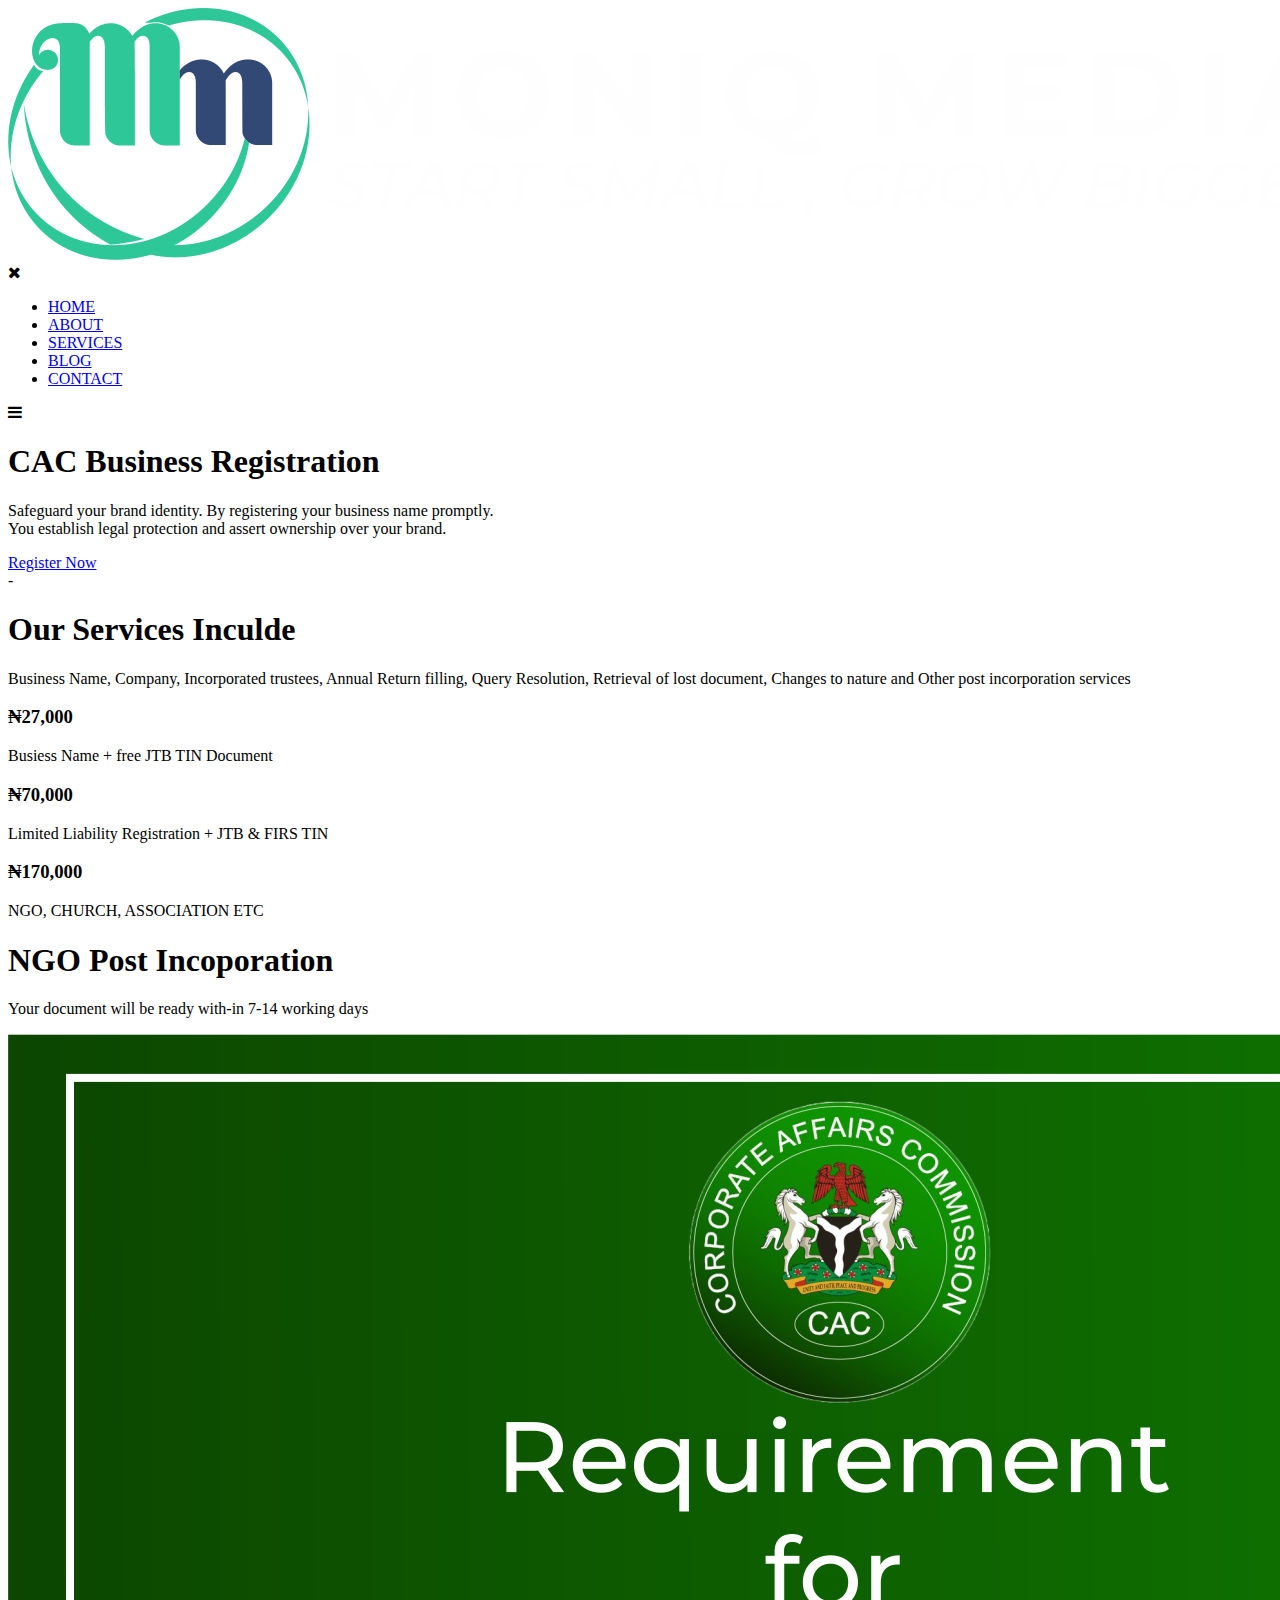
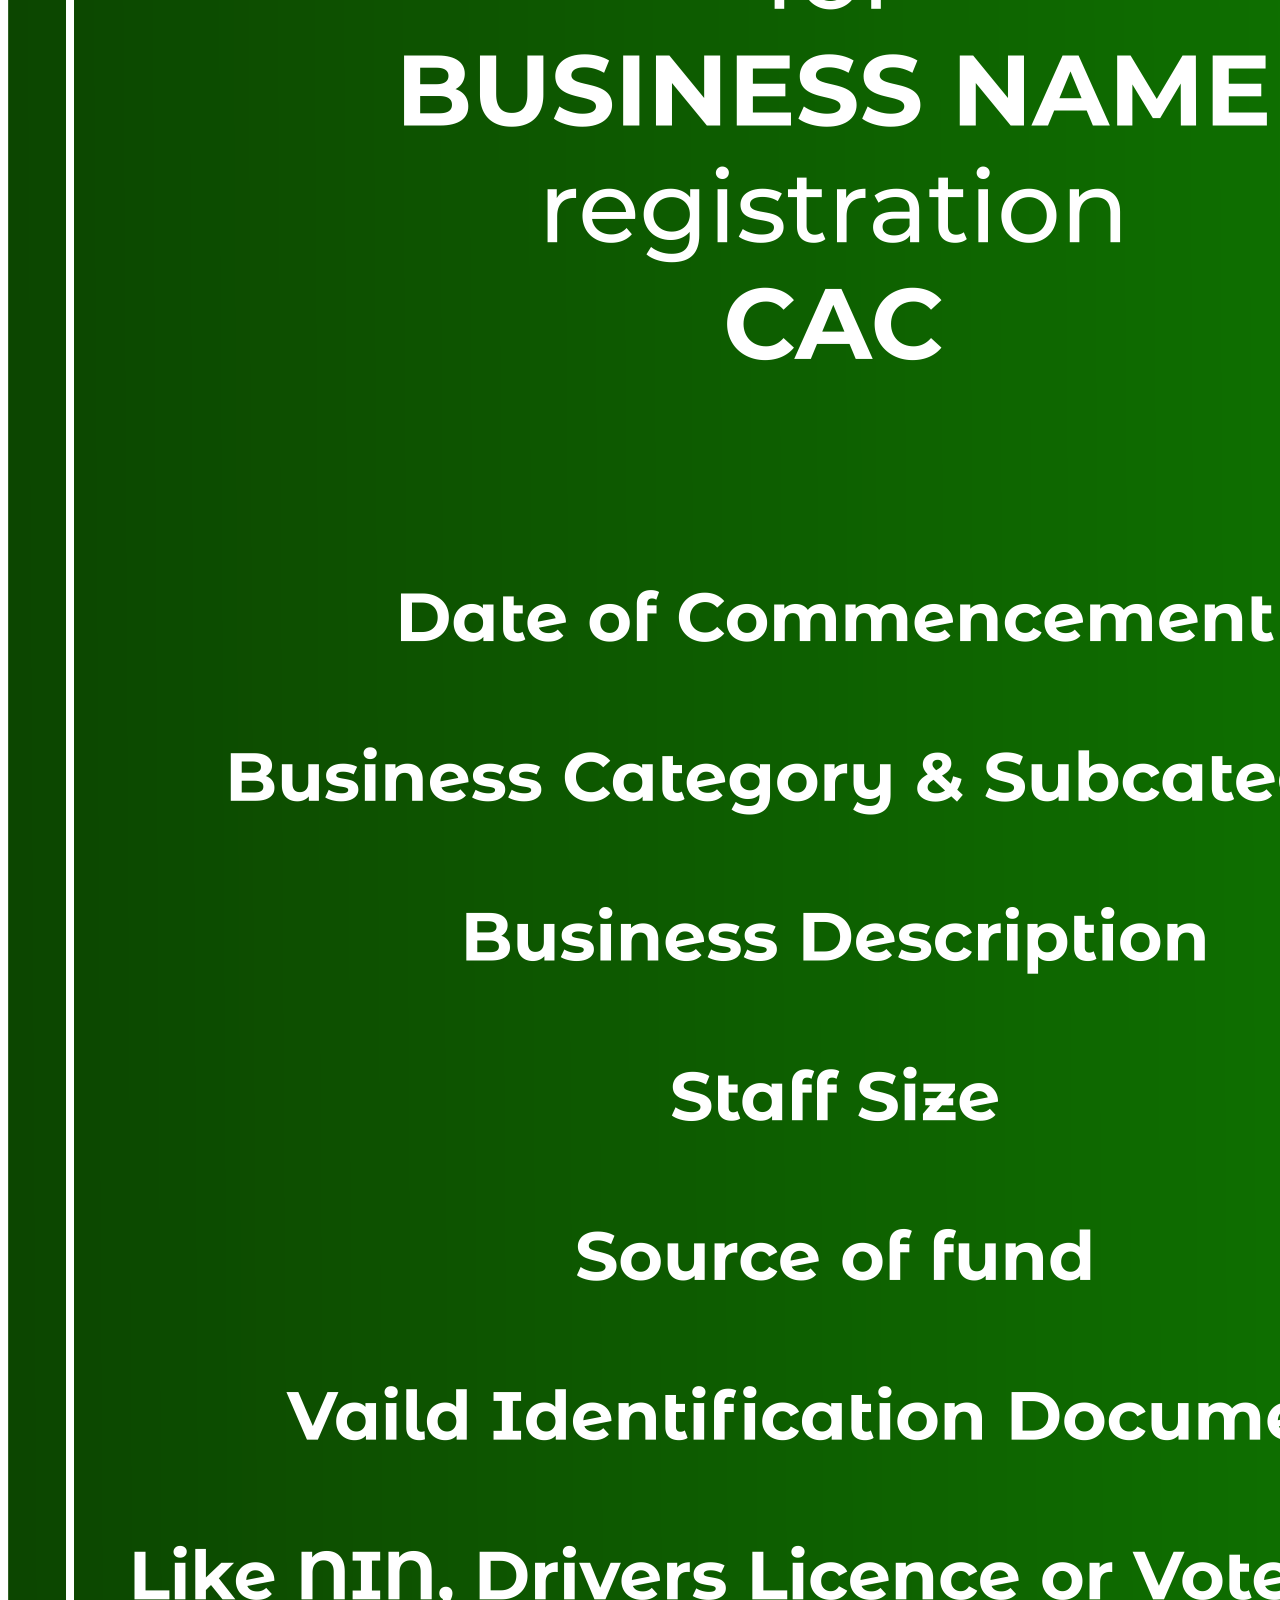
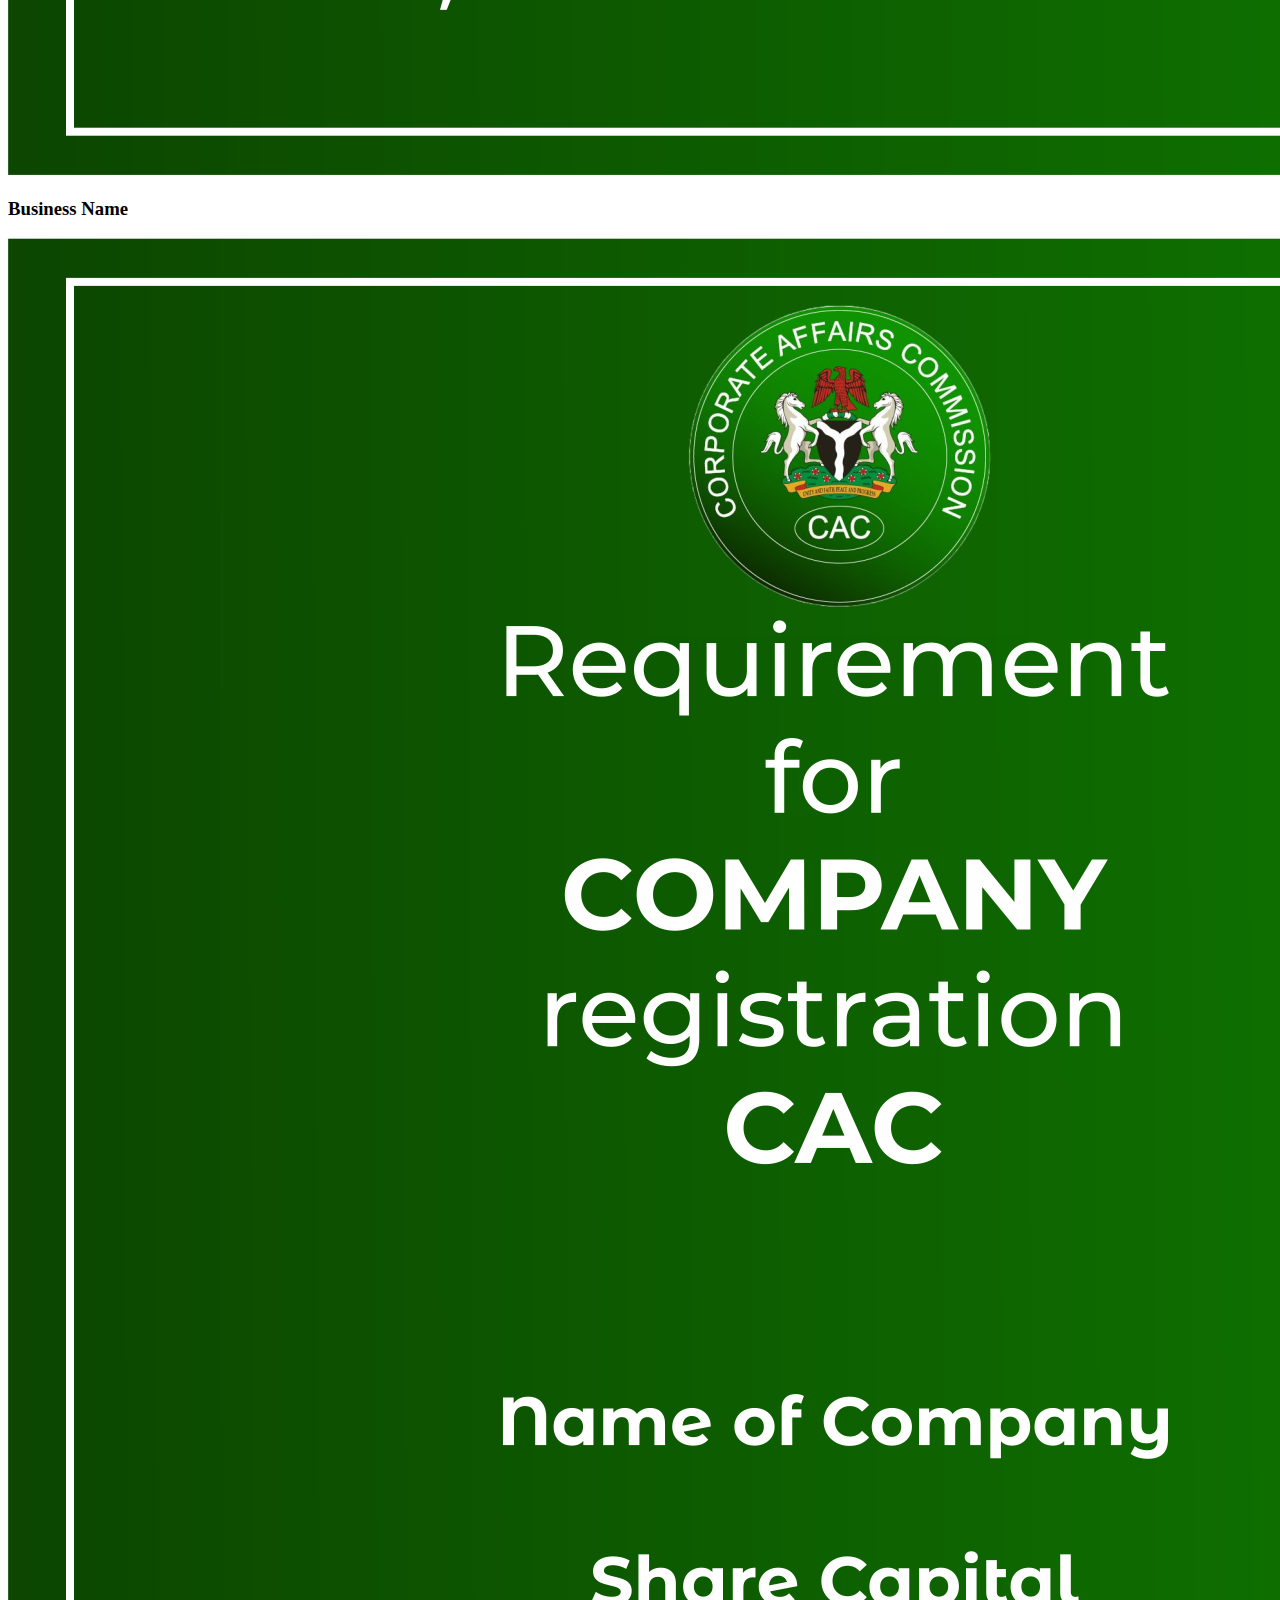
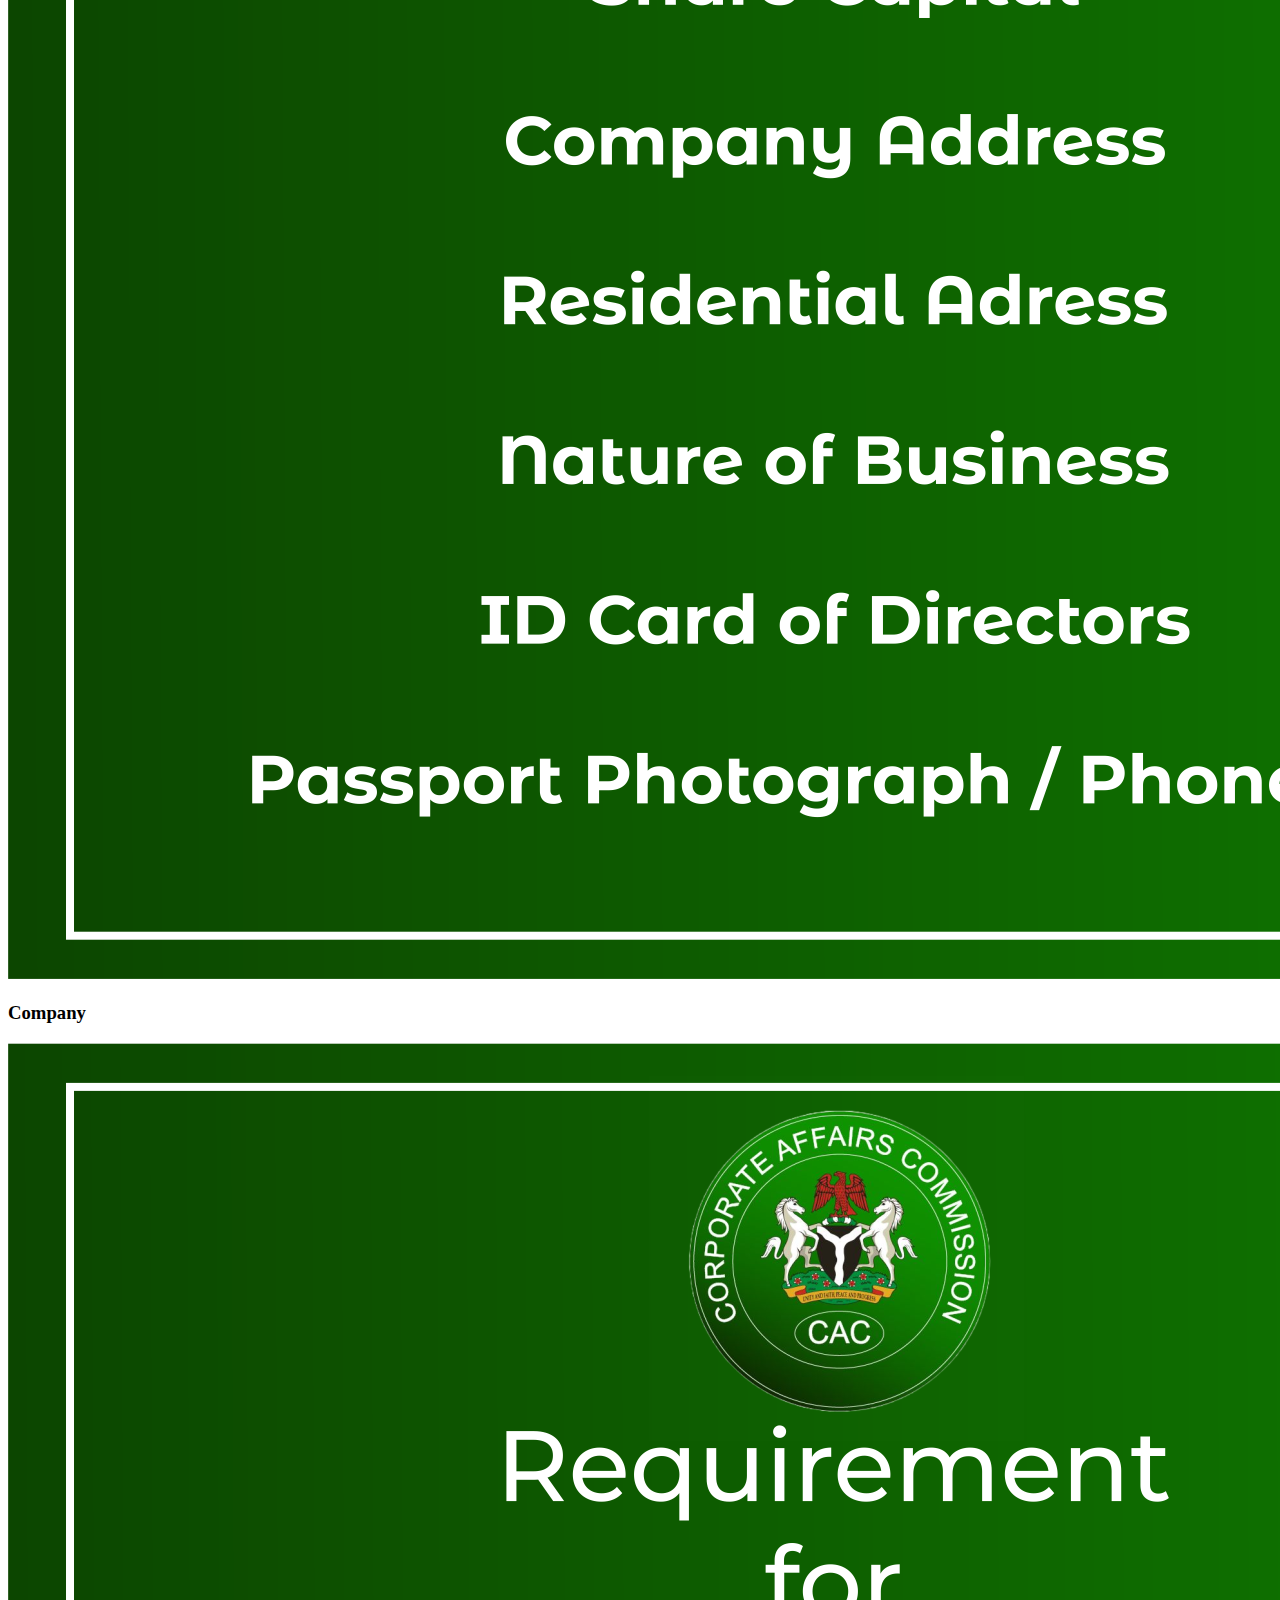
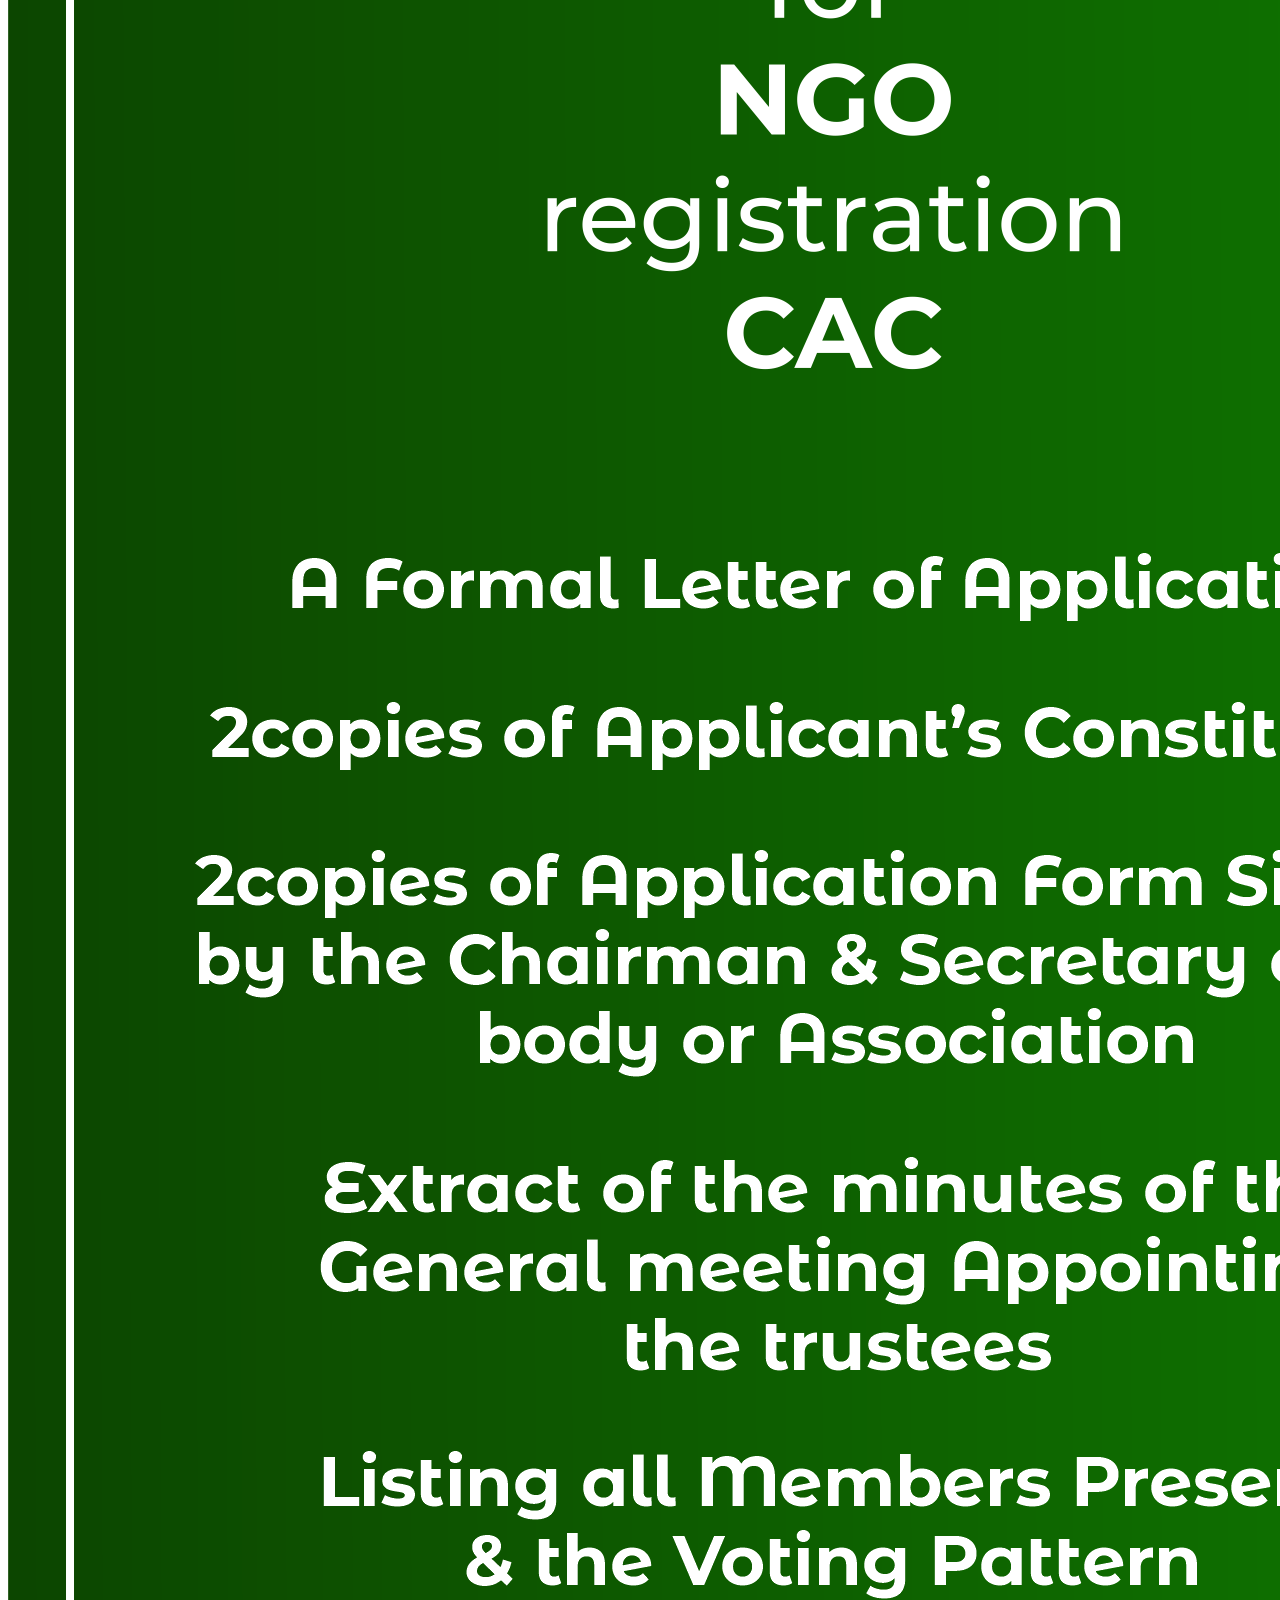
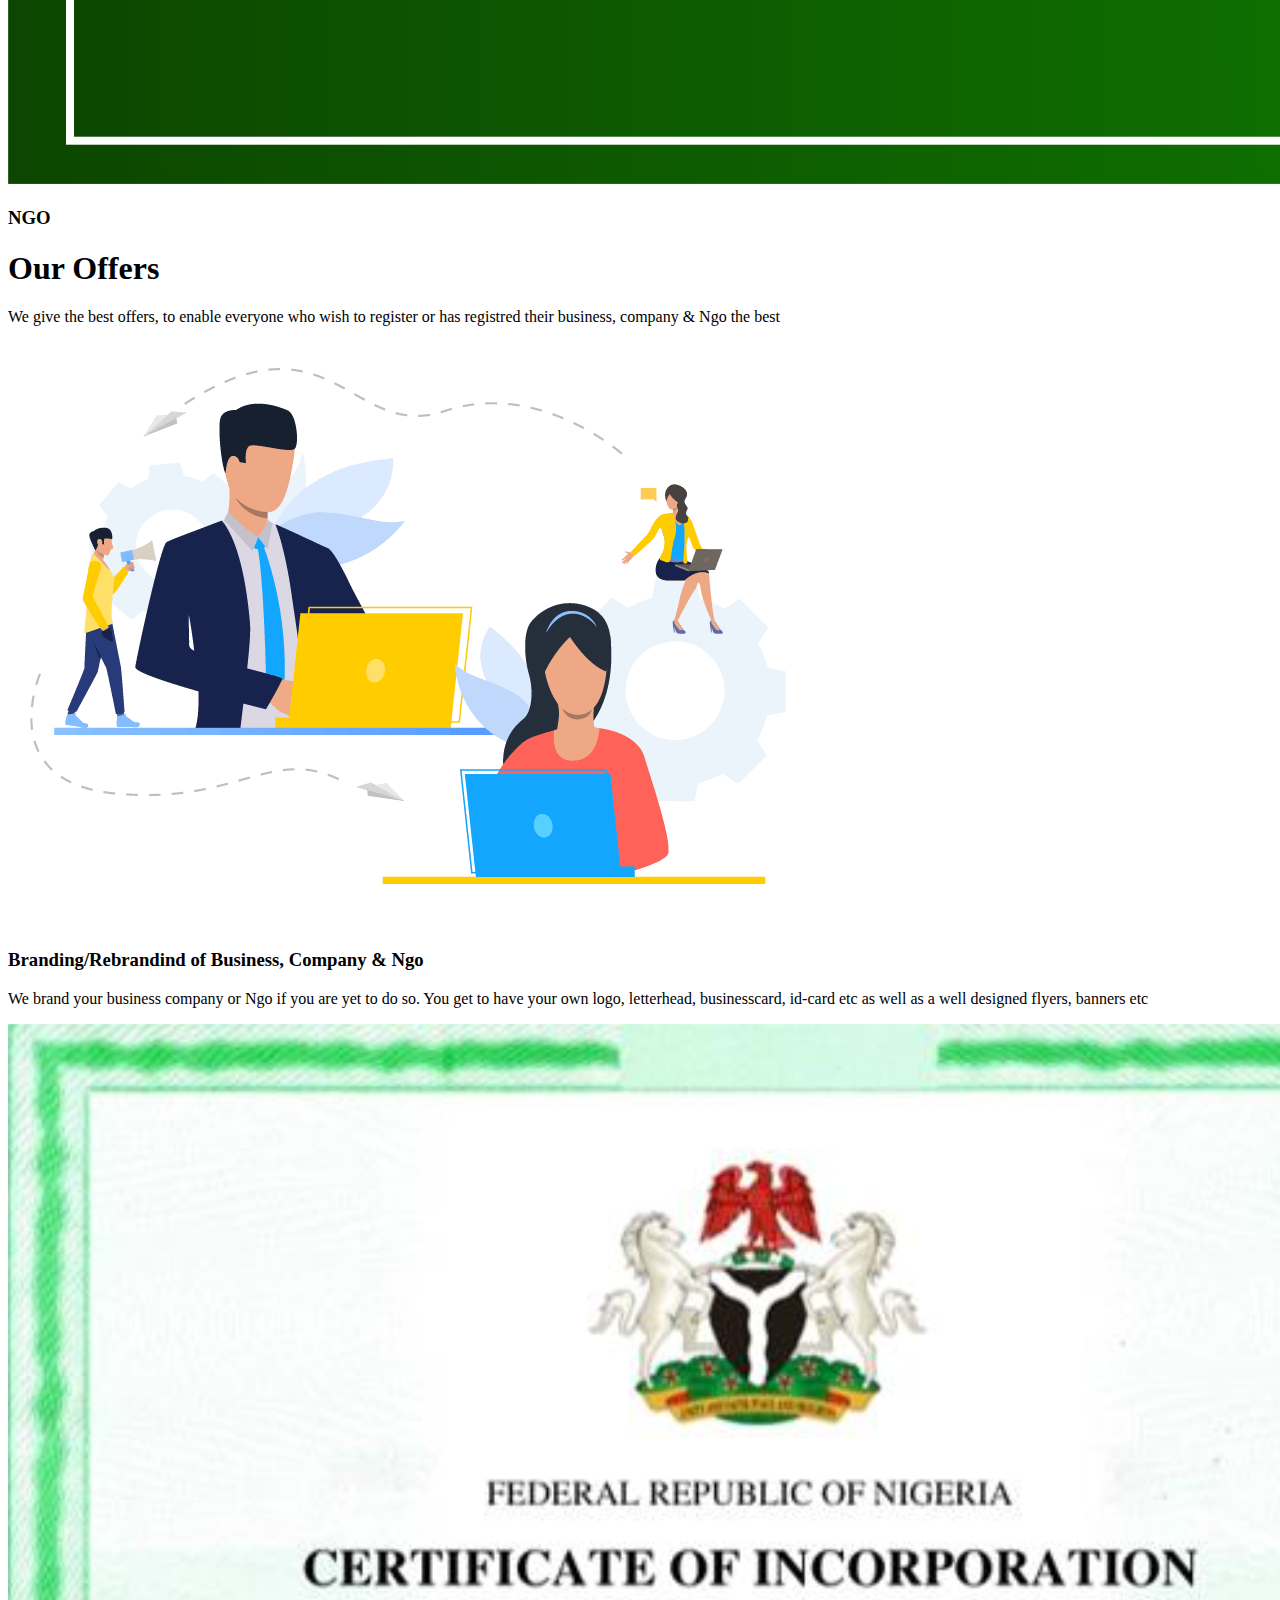
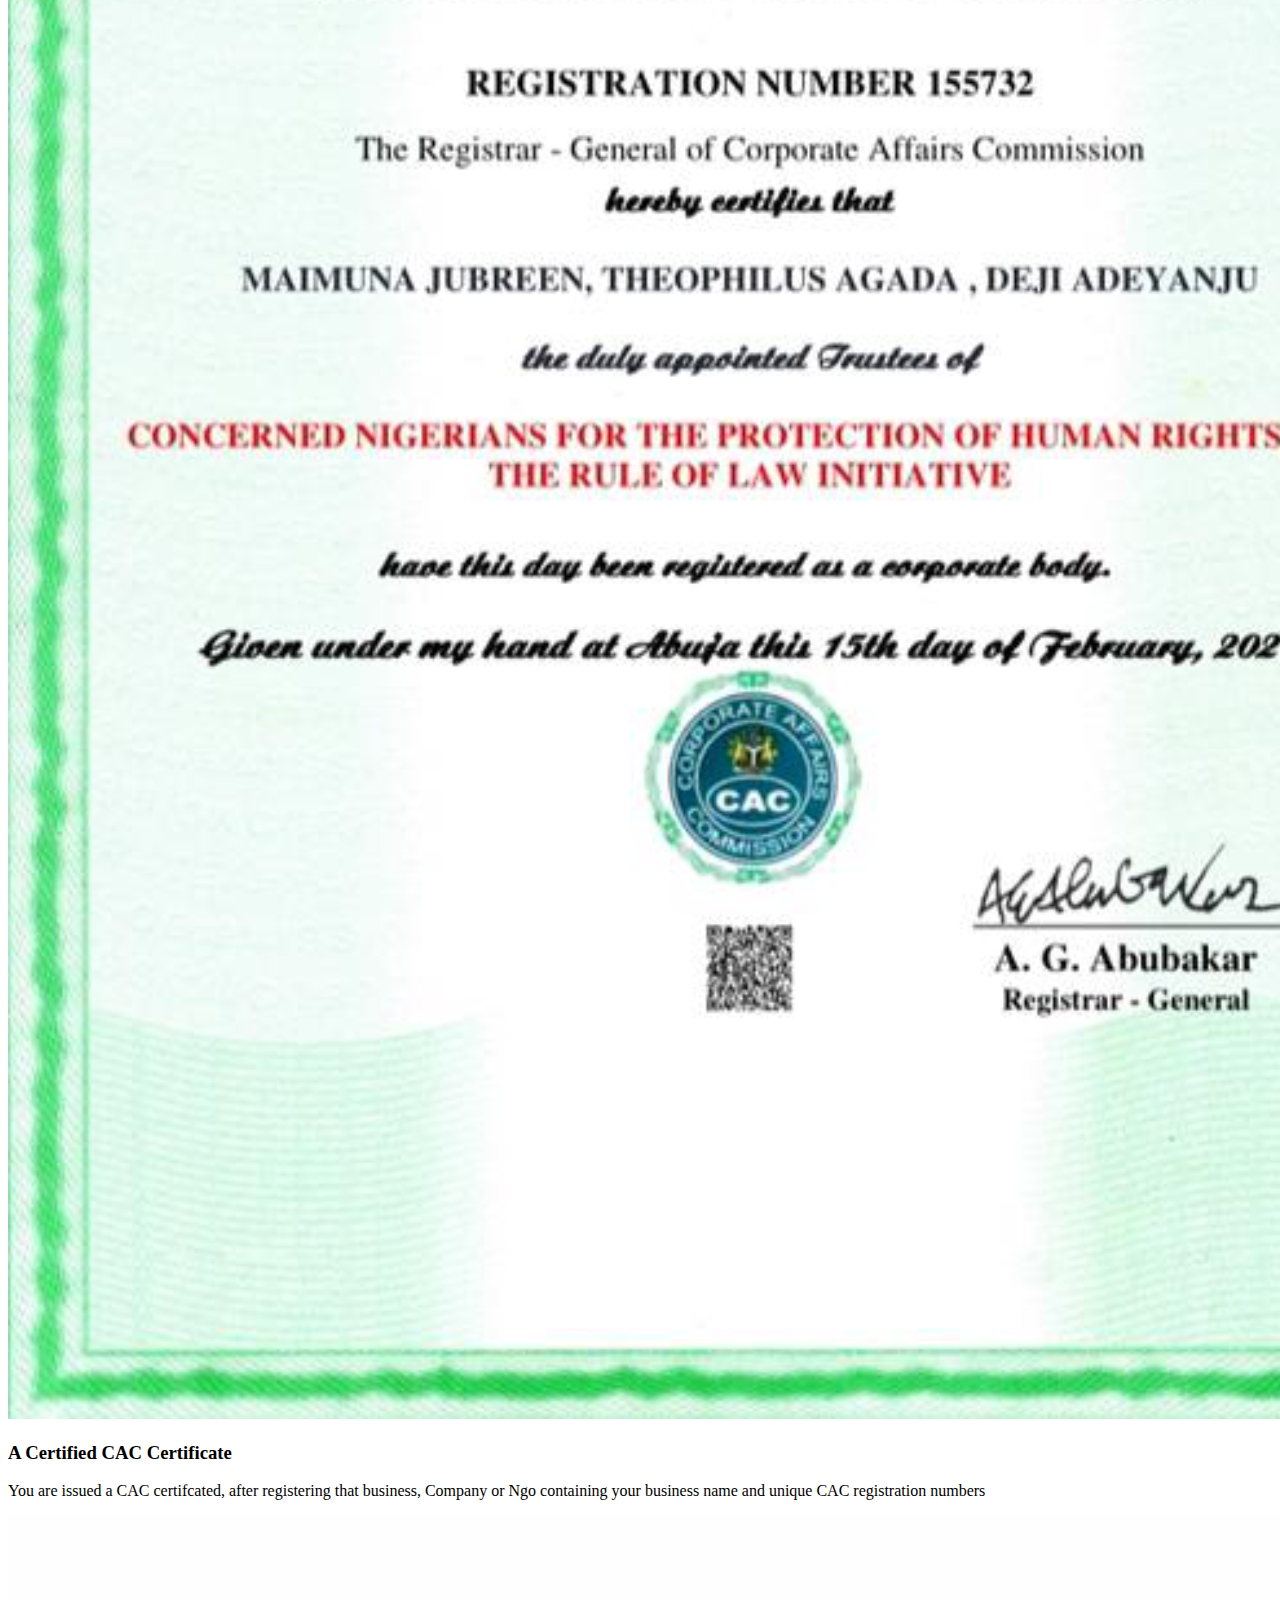
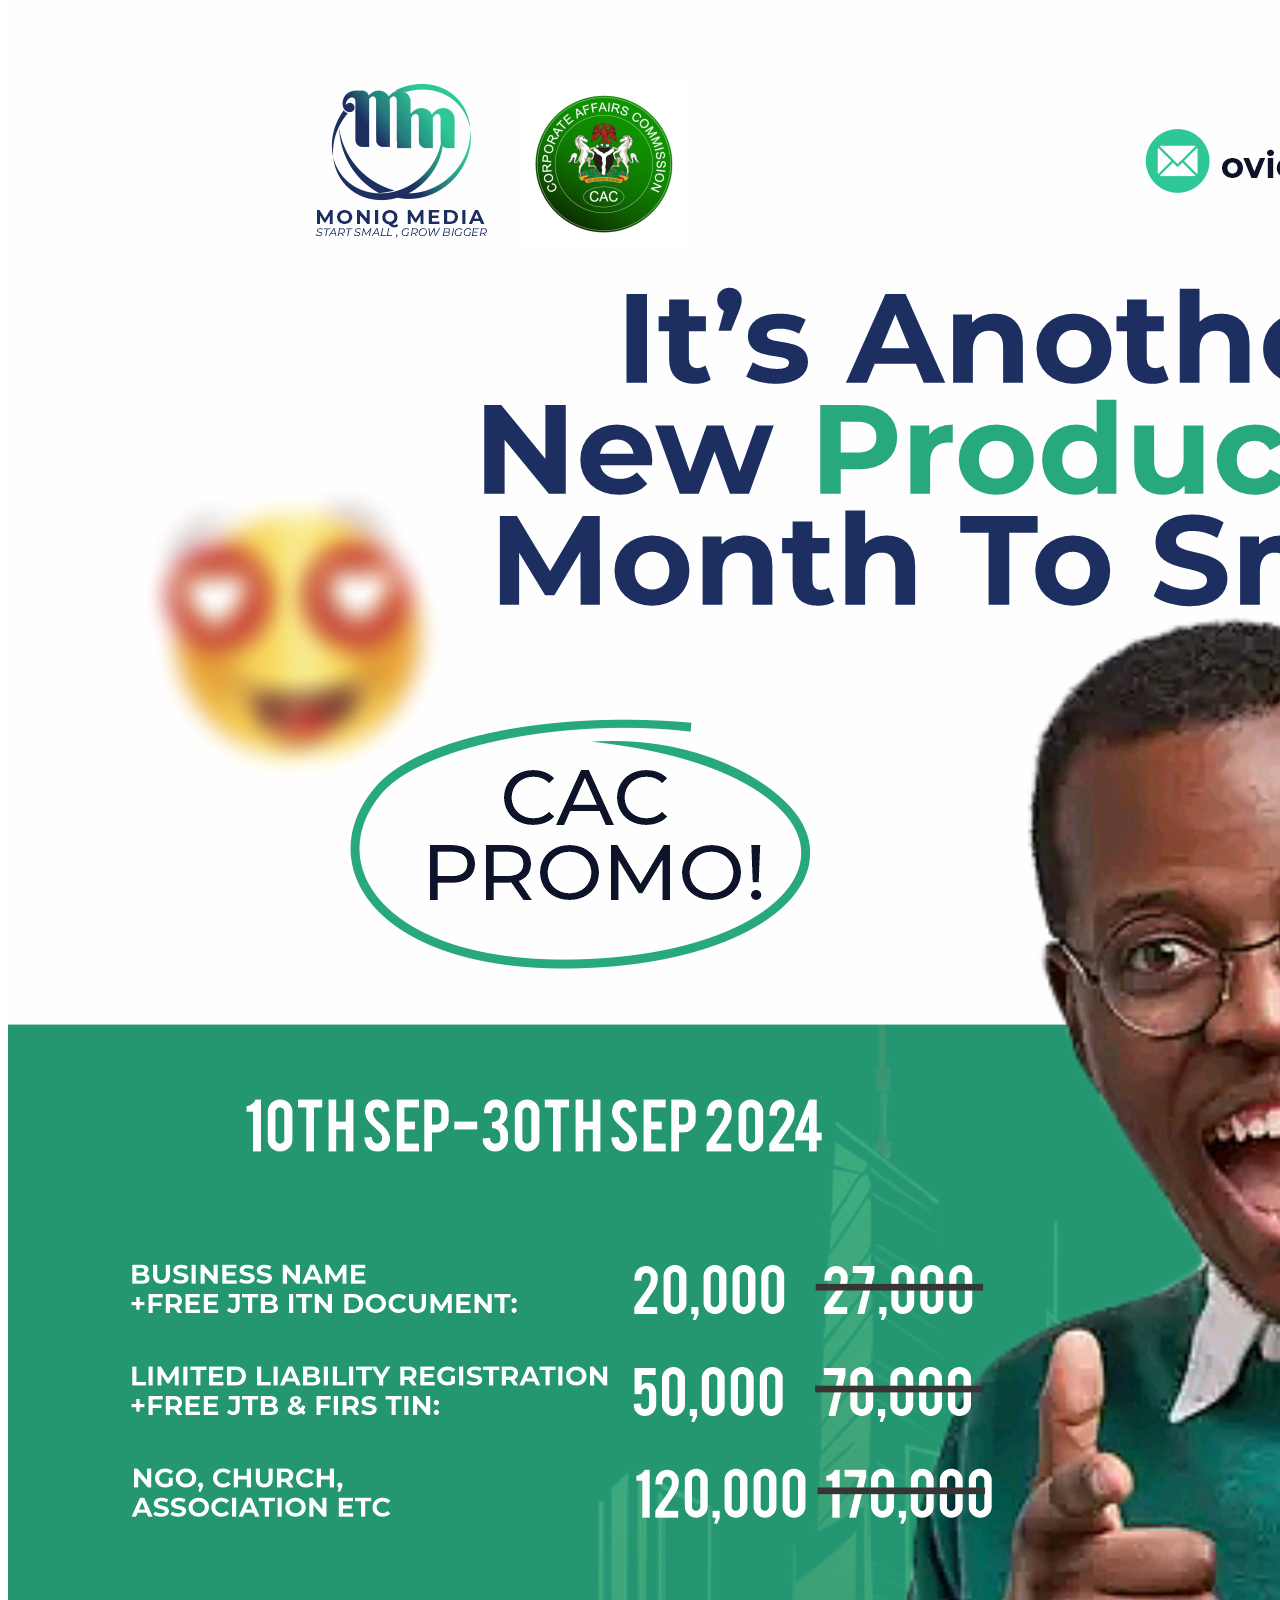
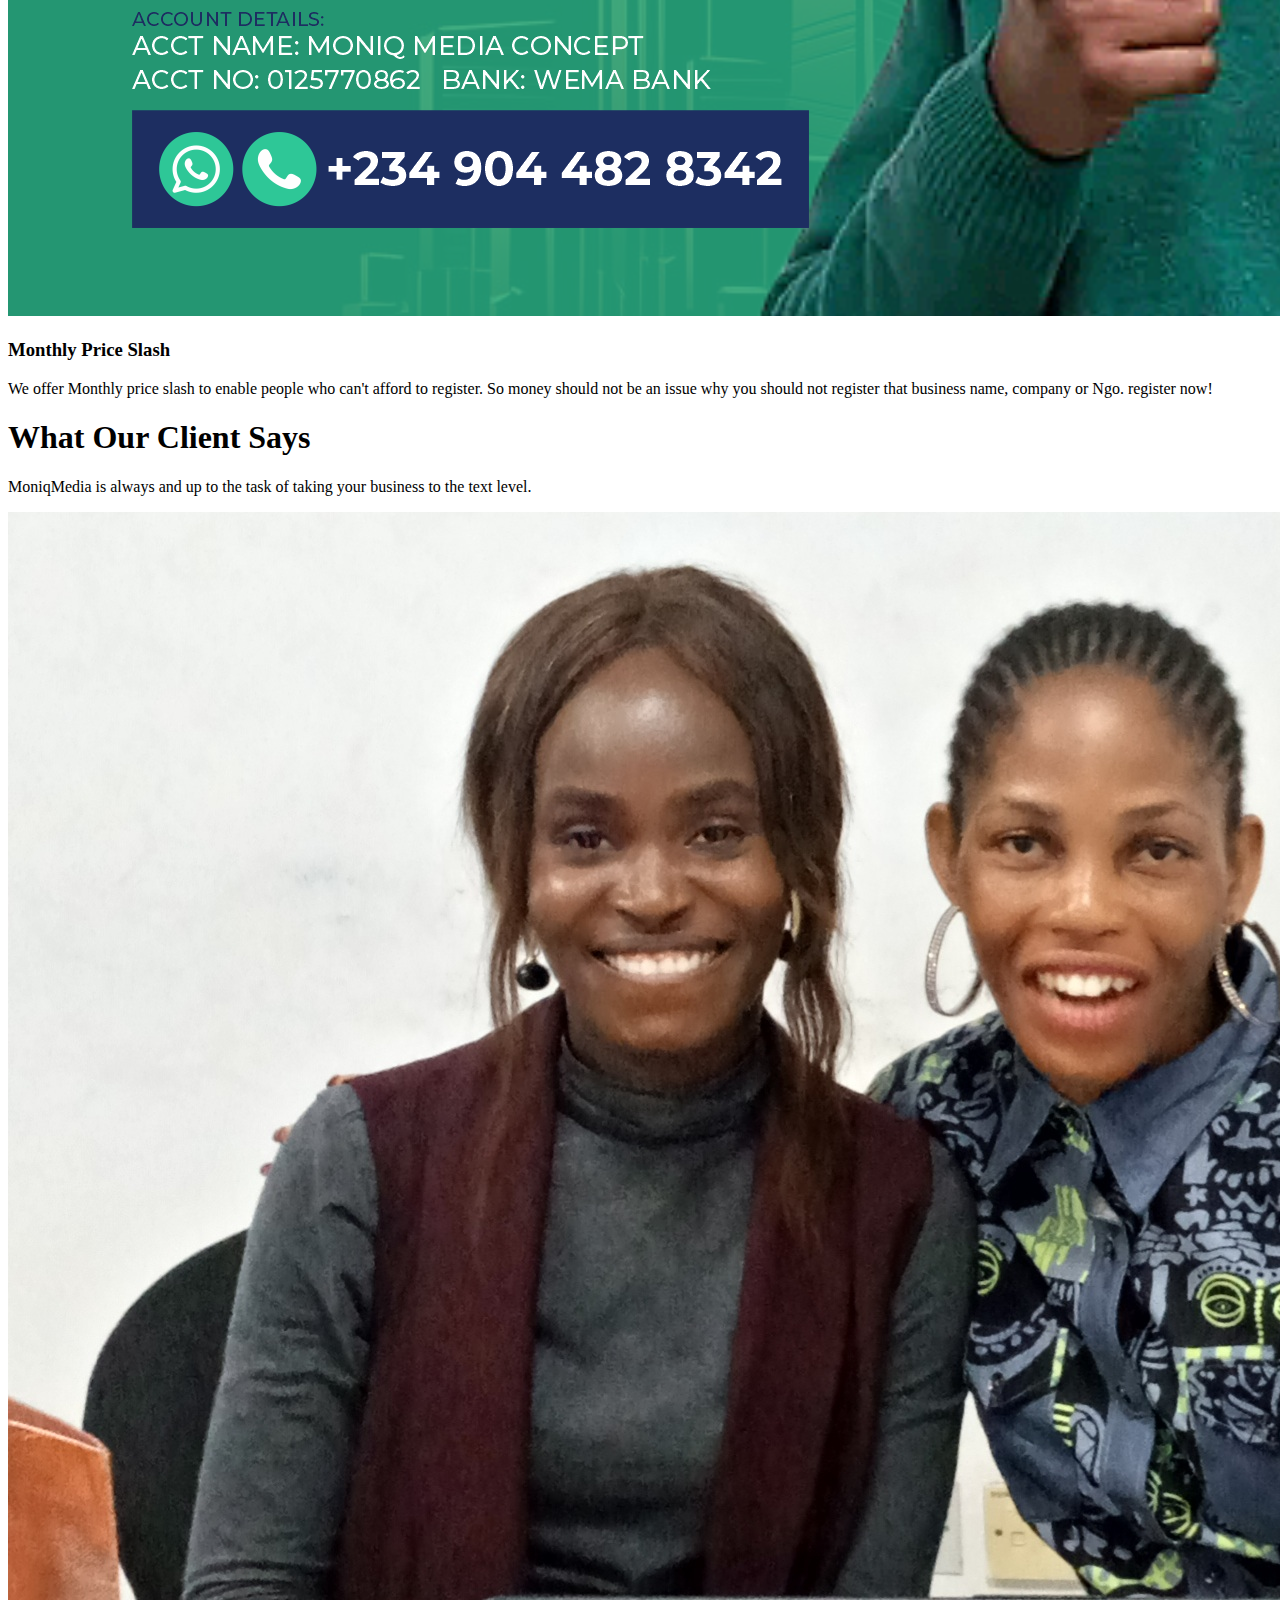
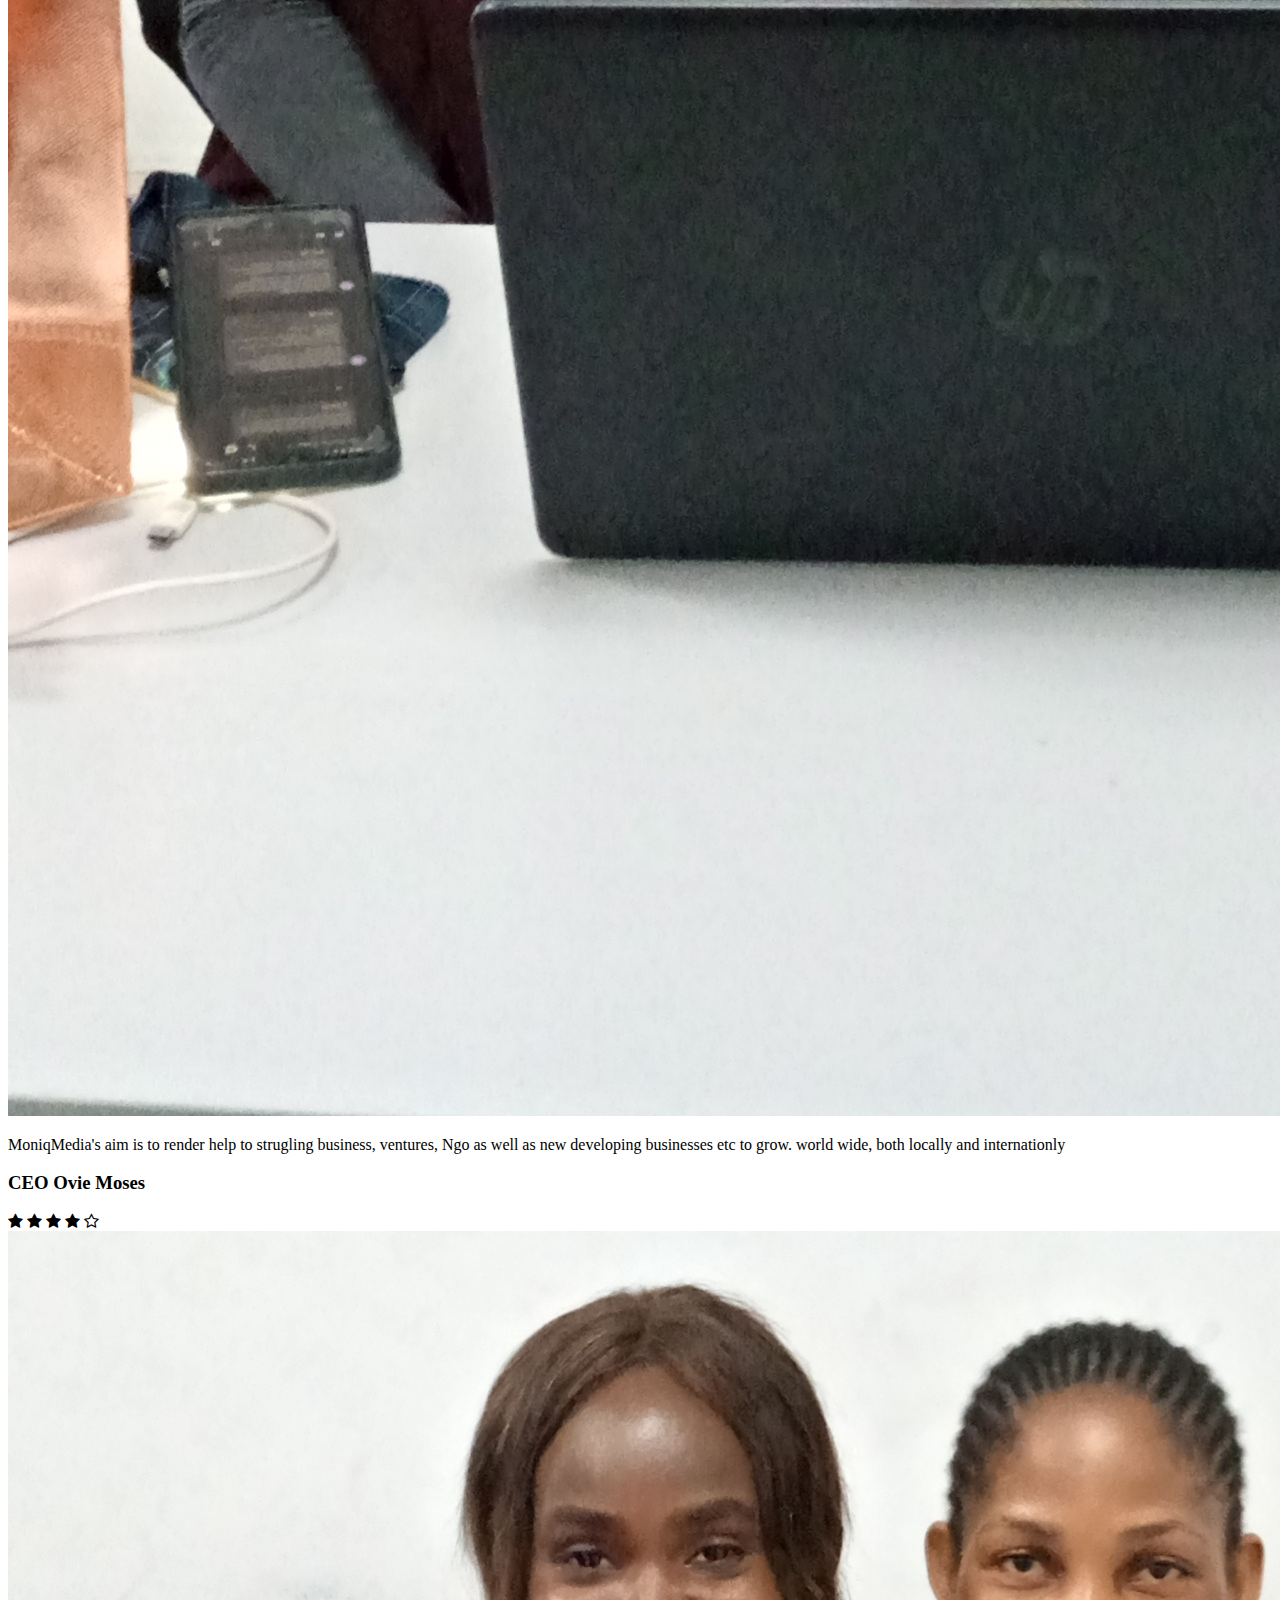
==== index.html @ f2b67ff7 "Add files via upload" ====
<!DOCTYPE html>
<html>
    <head>
        <mata name="viewport" content="with=device-width, initial-scale=1.0">
        <title>MONIQ MEDIA</title>
        <link rel="stylesheet" href="Style.css">
        <link rel="preconnect" href="https://fonts.gstatic.com">
        <link href="https://fonts.googleapis.com/css2?family=Poppins:wght@100;200;300;400;600;700&display=swap" rel="stylesheet">
        <link rel="stylesheet" href="https://stackpath.bootstrapcdn.com/font-awesome/4.7.0/css/font-awesome.min.css">
    </head>
    <body>
        <section class="header">
            <nav>
                <a href="Index.html"><img src="images/MONIM.png"></a>
                <div class="nav-links" id="navLinks">
                    
                    <i class="fa fa-times" onclick="hideMenu()"></i>
                    <ul>
                        <li><a href="index.html">HOME</a></li>
                        <li><a href="about.html">ABOUT</a></li>
                        <li><a href="services.html">SERVICES</a></li>
                        <li><a href="blog.html">BLOG</a></li>
                        <li><a href="contact.html">CONTACT</a></li>
                    </ul>
                </div>
                <i class="fa fa-bars" onclick="showMenu()"></i>
            </nav>

            <div class="text-box">
                <h1>CAC Business Registration</h1>
                <p>Safeguard your brand identity. By registering your business name promptly.<br>You establish legal protection and assert ownership over your brand.</p>
                <a href="services.html" class="hero-btn">Register Now</a>
            </div>

        </section>

-<!---- course ------>

<section class="Services">
    <h1>Our Services Inculde</h1>
    <p>Business Name, Company, Incorporated trustees, Annual Return filling, Query Resolution, Retrieval of lost document, Changes to nature and Other post incorporation services</p>

<div class="row">
    <div class="services-col">
        <h3>&#8358;27,000</h3>
        <p>Busiess Name + free JTB TIN Document</p>
    </div>
    <div class="services-col">
        <h3>&#8358;70,000</h3>
        <p>Limited Liability Registration + JTB & FIRS TIN</p>
</div>
<div class="services-col">
        <h3>&#8358;170,000</h3>
        <p>NGO, CHURCH, ASSOCIATION ETC</p>
    </div>
</div>


</section>

<!----- registration ----->

<section class="registration">
    <h1>NGO Post Incoporation</h1>
    <p>Your document  will be ready with-in 7-14 working days</p>

    <div class="row">
        <div class="registration-col">
            <img src="images/businessname.png">
            <div class="layer">
                <h3>Business Name</h3>
            </div>
        </div>
        <div class="registration-col">
            <img src="images/Company.png">
            <div class="layer">
                <h3>Company</h3>
            </div>
        </div>
        <div class="registration-col">
            <img src="images/ngo.png">
            <div class="layer">
                <h3>NGO</h3>
            </div>
        </div>
    </div>

</section>

<!-----Facilities----->

<section class="Offers">
    <h1>Our Offers</h1>
    We give the best offers, to enable everyone who wish to register or has registred their business, company & Ngo the best 

    <div class="row">
        <div class="Offers-col">
            <img src="images/jse.png">
            <h3>Branding/Rebrandind of Business, Company & Ngo</h3>
            <p>We brand your business company or Ngo if you are yet to do so. You get to have your own logo, letterhead, businesscard, id-card etc as well as a well designed flyers, banners etc </p>
        </div>
        <div class="Offers-col">
            <img src="images/MON3.png">
            <h3>A Certified CAC Certificate</h3>
            <p>You are issued a CAC certifcated, after registering that business, Company or Ngo containing your business name and unique CAC registration numbers</p>
        </div>
        <div class="Offers-col">
            <img src="images/MONIMEDIAflyer.png">
            <h3>Monthly Price Slash</h3>
            <p>We offer Monthly price slash to enable people who can't afford to register. So money should not be an issue why you should not register that business name, company or Ngo. register now!</p>
        </div>
    </div>
</section>



<!------testimonials----->

<Section class="testimonials">
    <h1>What Our Client Says</h1>
    <p>MoniqMedia is always and up to the task of taking your business to the text level.</p>

    <div class="row">
        <div class="testimonials-col">
            <img src="images/us.jpg">
            <div>
                <p>MoniqMedia's aim is to render help to strugling business, ventures, Ngo as well as new developing businesses etc to grow. world wide, both locally and internationly</p>
                <h3>CEO Ovie Moses</h3>
                <i class="fa fa-star"></i>
                <i class="fa fa-star"></i>
                <i class="fa fa-star"></i>
                <i class="fa fa-star"></i>
                <i class="fa fa-star-o"></i>
            </div>
        </div>
        <div class="testimonials-col">
            <img src="images/us.jpg">
            <div>
                <p>Our Staffs are reliable and up to the task given to them. Meeting of deadline, always brainstorming, making sure our client recieve the utmost best and is satisfied.</p>
                <h3>Head of Grapics Vivian Brown</h3>
                <i class="fa fa-star"></i>
                <i class="fa fa-star"></i>
                <i class="fa fa-star"></i>
                <i class="fa fa-star"></i>
                <i class="fa fa-star-half-o"></i>
            </div>
        </div>
    </div>

</Section>
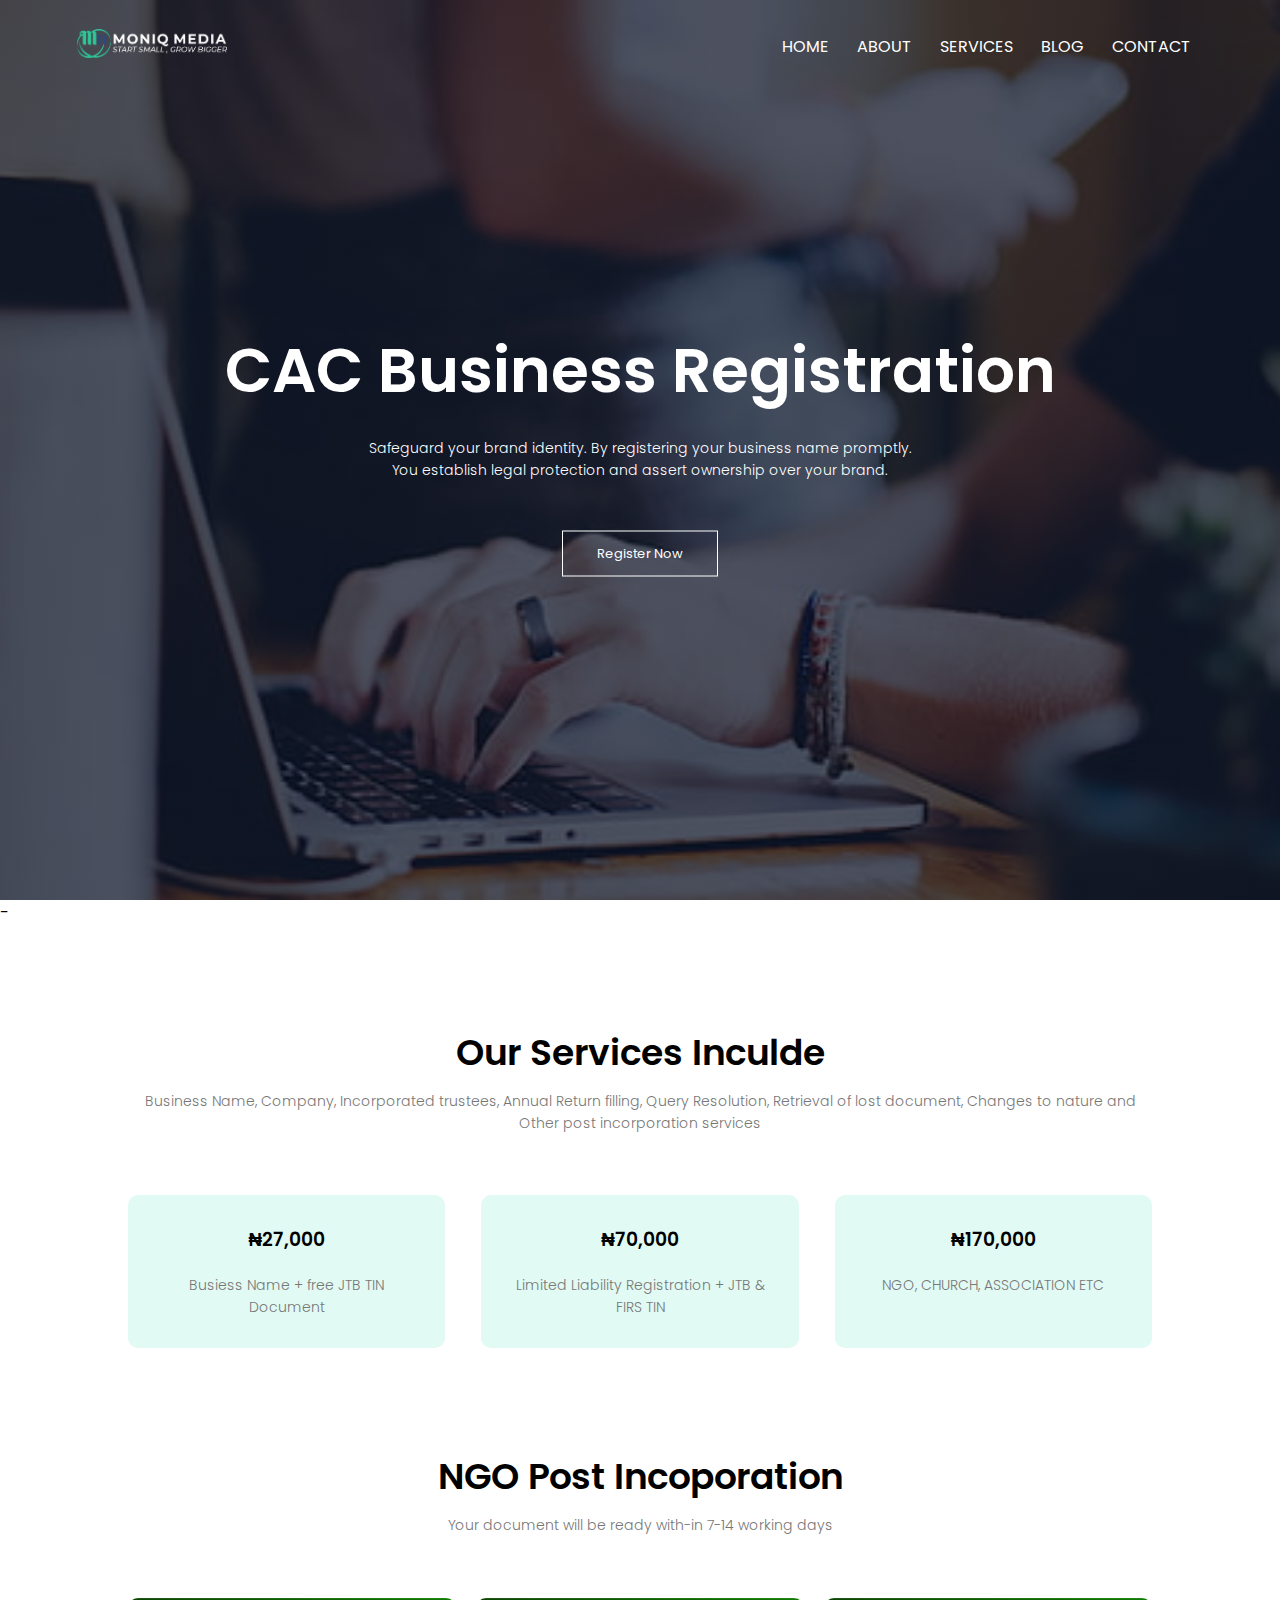
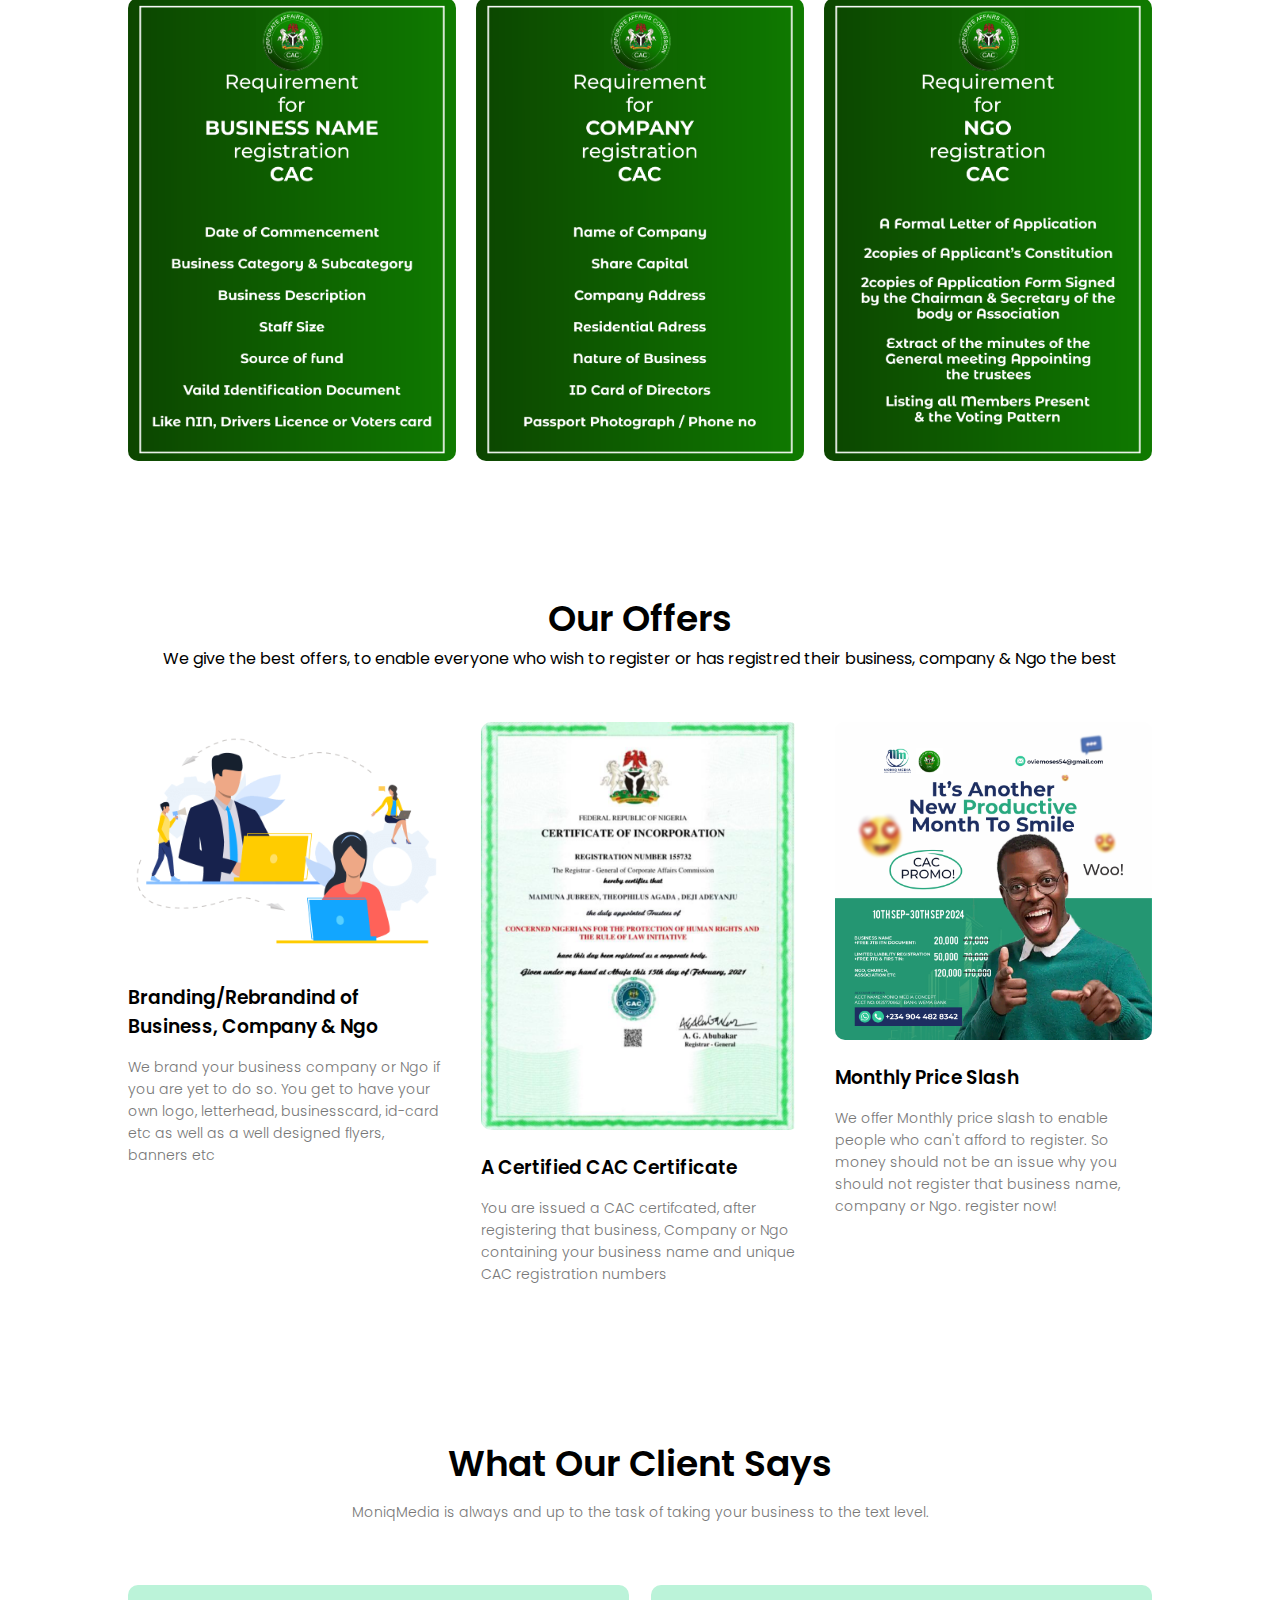
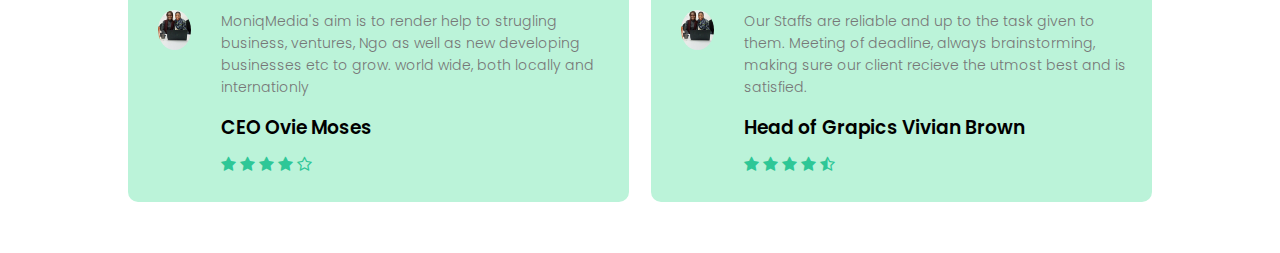
==== commit de7bd495: "Add files via upload" ====
--- a/index.html
+++ b/index.html
@@ -3,7 +3,7 @@
     <head>
         <mata name="viewport" content="with=device-width, initial-scale=1.0">
         <title>MONIQ MEDIA</title>
-        <link rel="stylesheet" href="Style.css">
+        <link rel="stylesheet" href="style.css">
         <link rel="preconnect" href="https://fonts.gstatic.com">
         <link href="https://fonts.googleapis.com/css2?family=Poppins:wght@100;200;300;400;600;700&display=swap" rel="stylesheet">
         <link rel="stylesheet" href="https://stackpath.bootstrapcdn.com/font-awesome/4.7.0/css/font-awesome.min.css">
--- a/style.css
+++ b/style.css
@@ -0,0 +1,497 @@
+*{
+    margin: 0;
+    padding: 0;
+    font-family: 'Poppins', sans-serif;
+}
+.header{
+    min-height: 100vh;
+    width: 100%;
+    background-image: linear-gradient(rgba(4,9,30,0.7),rgba(4,9,30,0.7)), url(images/bakpc.jpg);
+    background-position: center;
+    background-size: cover;
+    position: relative;
+}
+nav{
+    display: flex;
+    padding: 2% 6%;
+    justify-content: space-between;
+    align-items: center;
+}
+nav img{
+    width: 150px;
+}
+.nav-links{
+    flex: 1;
+    text-align: right;
+}
+.nav-links ul li{
+    list-style: none;
+    display: inline-block;
+    padding: 8px 12px;
+    position: relative;
+}
+.nav-links ul li a{
+    color: #fff;
+    text-decoration: none;
+}
+.nav-links ul li::after{
+    content: '';
+    width: 0%;
+    height: 2px;
+    background:#2ec797;
+    display: block;
+    margin: auto;
+    transition: 0.5s;
+}
+.nav-links ul li:hover::after{
+    width: 100%;
+}
+.text-box{
+    width: 90%;
+    color: #fff;
+    position: absolute;
+    top: 50%;
+    left: 50%;
+    transform: translate(-50%,-50%);
+    text-align: center;
+}
+.text-box h1{
+    font-size: 62px;
+}
+.text-box p{
+    margin: 10px 0 40px;
+    font-size: 14px;
+    color: #fff;
+}
+.hero-btn{
+    display: inline-block;
+    text-decoration: none;
+    color: #fff;
+    border: 1px solid #fff;
+    padding: 12px 34px;
+    font-size: 13px;
+    background: transparent;
+    position: relative;
+    cursor: pointer;
+}
+.hero-btn:hover{
+    border: 1px solid #2ec797;
+    background: #2ec797;
+    transition: 1s;
+}
+
+
+nav .fa{
+    display: none;
+}
+
+@media(max-width: 700px){
+    .text-box h1{
+        font-size: 20px;
+    }
+    .nav-links ul li{
+        display: block;
+    }
+    .nav-links{
+        position: fixed;
+        background: #2ec797;
+        height: 100vh;
+        width: 200px;
+        top: 0;
+        right: -200px;
+        text-align: left;
+        z-index: 2;
+        transition: 1s;
+    }
+    nav .fa{
+        display: block;
+        color: #fff;
+        margin: 10px;
+        font-size: 22px;
+        cursor: pointer;
+    }
+    .nav-links ul{
+        padding: 30px; 
+    }
+}
+
+/*-----Services-----*/
+.Services{
+    width: 80%;
+    margin: auto;
+    text-align: center;
+    padding-top:100px;
+}
+h1{
+    font-size: 36px;
+    font-weight: 600;
+}
+p{
+    color: #777;
+    font-size:14px;
+    font-weight: 300;
+    line-height: 22px;
+    padding: 10px;
+}
+
+
+.row{
+    margin-top: 5%;
+    display: flex;
+    justify-content: space-between;
+}
+.services-col{
+    flex-basis: 31%;
+    background: #e1faf3;
+    border-radius: 10px;
+    margin-bottom: 5%;
+    padding: 20px 12px;
+    box-sizing: border-box;
+    transition: 0.5s;
+}
+h3{
+    text-align: center;
+    font-weight: 600;
+    margin: 10px 0;
+}
+.services-col:hover{
+    box-shadow: 0 0 20px 0px rgba(0,0,0,0.2);
+}
+@media(max-width: 700px){
+    .row{
+        flex-direction: column;
+    }
+}
+
+
+/*------ registration -----*/
+
+.registration{
+    width: 80%;
+    margin: auto;
+    text-align: center;
+    padding-top: 50px;
+}
+.registration-col{
+    flex-basis: 32%;
+    border-radius: 10px;
+    margin-bottom: 30px;
+    position: relative;
+    overflow: hidden;
+}
+.registration-col img{
+    width: 100%;
+    display: block;
+}
+.layer{
+    background: transparent;
+    height: 100%;
+    width: 100%;
+    position: absolute;
+    top: 0;
+    left: 0;
+    transition: 0.5s;
+}
+.layer:hover{
+    background: rgba(6, 238, 199, 0.822);
+}
+.layer h3{
+    width: 100%;
+    font-weight: 500;
+    color: white;
+    font-size: 26px;
+    bottom: 0;
+    left: 50%;
+    transform: translateX(-50%);
+    position: absolute;
+    opacity: 0;
+    transition: 0.5s;
+}
+.layer:hover h3{
+    bottom: 49%;
+    opacity: 1;
+}
+
+/*------ Offers -------*/
+
+.Offers{
+    width: 80%;
+    margin: auto;
+    text-align: center;
+    padding-top: 100px;
+}
+.Offers-col{
+    flex-basis: 31%;
+    border-radius: 10px;
+    margin-bottom: 5%;
+    text-align: left;
+}
+.Offers-col img{
+    width: 100%;
+    border-radius: 10px;
+}
+.Offers-col p{
+    padding: 0;
+}
+.Offers-col h3{
+    margin-top: 16px;
+    margin-bottom: 15px;
+    text-align: left;
+}
+
+/*--------testimonials--------*/
+
+.testimonials{
+    width: 80%;
+    margin: auto;
+    padding-top: 100px;
+    text-align: center;
+}
+.testimonials-col{
+    flex-basis: 44%;
+    border-radius: 10px;
+    margin-bottom: 5%;
+    text-align: left;
+    background: #bbf3d9;
+    padding: 25px;
+    cursor: pointer;
+    display: flex;
+}
+.testimonials-col img{
+    height: 40px;
+    margin-left: 5px;
+    margin-right: 30px;
+    border-radius: 50%;
+}
+.testimonials-col p{
+    padding: 0;
+}
+.testimonials-col h3{
+    margin-top: 15px;
+    text-align: left;
+}
+.testimonials-col .fa{
+    color: #2ec797;
+}
+@media(max-width: 700px){
+    .testimonials-col img{
+        margin-left: 0px;
+        margin-right: 15px;
+    }
+    
+}
+
+/*------ Call To Action ------*/
+.cta{
+    margin: 100px auto;
+    width: 80%;
+    background-image: linear-gradient(rgba(0,0,0,0.7),rgba(0,0,0,0.7)),url(images/BACKGROUND.jpg);
+    background-position: center;
+    background-size: cover;
+    border-radius: 10px;
+    text-align: center;
+    padding: 100px 0;
+}
+.cta h1{
+    color: #fff;
+    margin-bottom: 40px;
+    padding: 0;
+}
+
+@media(max-width: 700px){
+    .cta h1{
+        font-size: 24px;
+    }
+}
+
+/*------- footer -------*/
+
+.footer{
+    width: 100%;
+    text-align: center;
+    padding: 30px 0;
+}
+
+.footer h4{
+    margin-bottom: 25px;
+    margin-top: 20px;
+    font-weight: 600;
+}
+.icons .fa{
+    color: #2ec797;
+    margin: 0 13px;
+    cursor: pointer;
+    padding: 18px 0;
+}
+.fa-heart-o{
+    color: #2ec797;
+}
+.footer a{
+    display: inline-block;
+}
+
+/*----------- about us page -----------*/
+
+.sub-header{
+    height: 50vh;
+    width: 100%;
+    background-image: linear-gradient(rgba(4,9,30,0.7),rgba(4,9,30,0.7)),url(images/Employee-recognition.png);
+    background-position: center;
+    background-size: cover;
+    text-align: center;
+    color: #fff;
+}
+.sub-header h1{
+    margin-top: 100px;
+}
+
+.about-us{
+    width: 80%;
+    margin: auto;
+    padding-top: 80px;
+    padding-bottom: 50px;
+}
+
+.about-col{
+    flex-basis: 48%;
+    padding: 30px 2px;
+}
+.about-col img{
+    width: 100%;
+    border-radius: 10px;
+}
+
+.about-col h1{
+    padding-top: 0;
+}
+.about-col p{
+    padding: 15px 0 25px;
+}
+
+.green-btn{
+    border: 1px solid #2ec797;
+    background: transparent;
+    color: #2ec797;
+}
+
+.green-btn:hover{
+    color: #fff;
+}
+
+/*--------blog content--------*/
+
+.blog-content{
+    width: 80%;
+    margin: auto;
+    padding: 60px 0;
+}
+.blog-left{
+    flex-basis: 65%;
+}
+.blog-left img{
+    width: 100%;
+}
+.blog-left h2{
+    color: #222;
+    font-weight: 600;
+    margin: 30px 0;
+}
+.blog-left p{
+    color: #999;
+    padding: 0;
+}
+
+
+.blog-right{
+    flex-basis: 32%;
+}
+.blog-right h3{
+    background: #2ec797;
+    color: #fff;
+    padding: 7px 0;
+    font-size: 16px;
+    margin-bottom: 20px;
+}
+.blog-right div{
+    display: flex;
+    align-items: center;
+    justify-content: space-between;
+    color: #555555;
+    padding: 8px;
+    box-sizing: border-box;
+}
+
+.comment-box{
+    border: 1px solid #ccc;
+    margin: 50px 0;
+    padding: 10px 20px;
+}
+.comment-box h3{
+    text-align: left;
+}
+.comment-form input, .comment-box textarea{
+    width: 100%;
+    padding: 10px;
+    margin: 15px 0;
+    box-sizing: border-box;
+    border: none;
+    outline: none;
+    background: #bff0e0;
+}
+
+.comment-form button{
+    margin: 10px 0;
+}
+
+@media(max-width:700px){
+    .sub-header h1{
+        font-size: 24px;
+    }
+}
+
+/*------ contact us page -------*/
+
+.location{
+    width: 80%;
+    margin: auto;
+    padding: 80px 0;
+}
+.location iframe{
+    width: 100%;
+}
+.contact-us{
+    width: 80%;
+    margin: auto;
+}
+.contact-col{
+    flex-basis: 48%;
+    margin-bottom: 30px;
+}
+.contact-col div{
+    display: flex;
+    align-items: center;
+    margin-bottom: 40px;
+}
+.contact-col div .fa{
+    font-size: 28px;
+    color: #2ec797;
+    margin: 10px;
+    margin-right: 30px;
+}
+.contact-col div p{
+    padding: 0;
+}
+.contact-col div h5{
+    font-size: 20px;
+    margin-bottom: 5px;
+    color: #555555;
+    font-weight: 400;
+}
+.contact-col input, .contact-col textarea{
+    width: 100%;
+    padding: 15px;
+    margin-bottom: 17px;
+    outline: none;
+    border: 1px solid #ccc;
+    box-sizing: border-box;
+}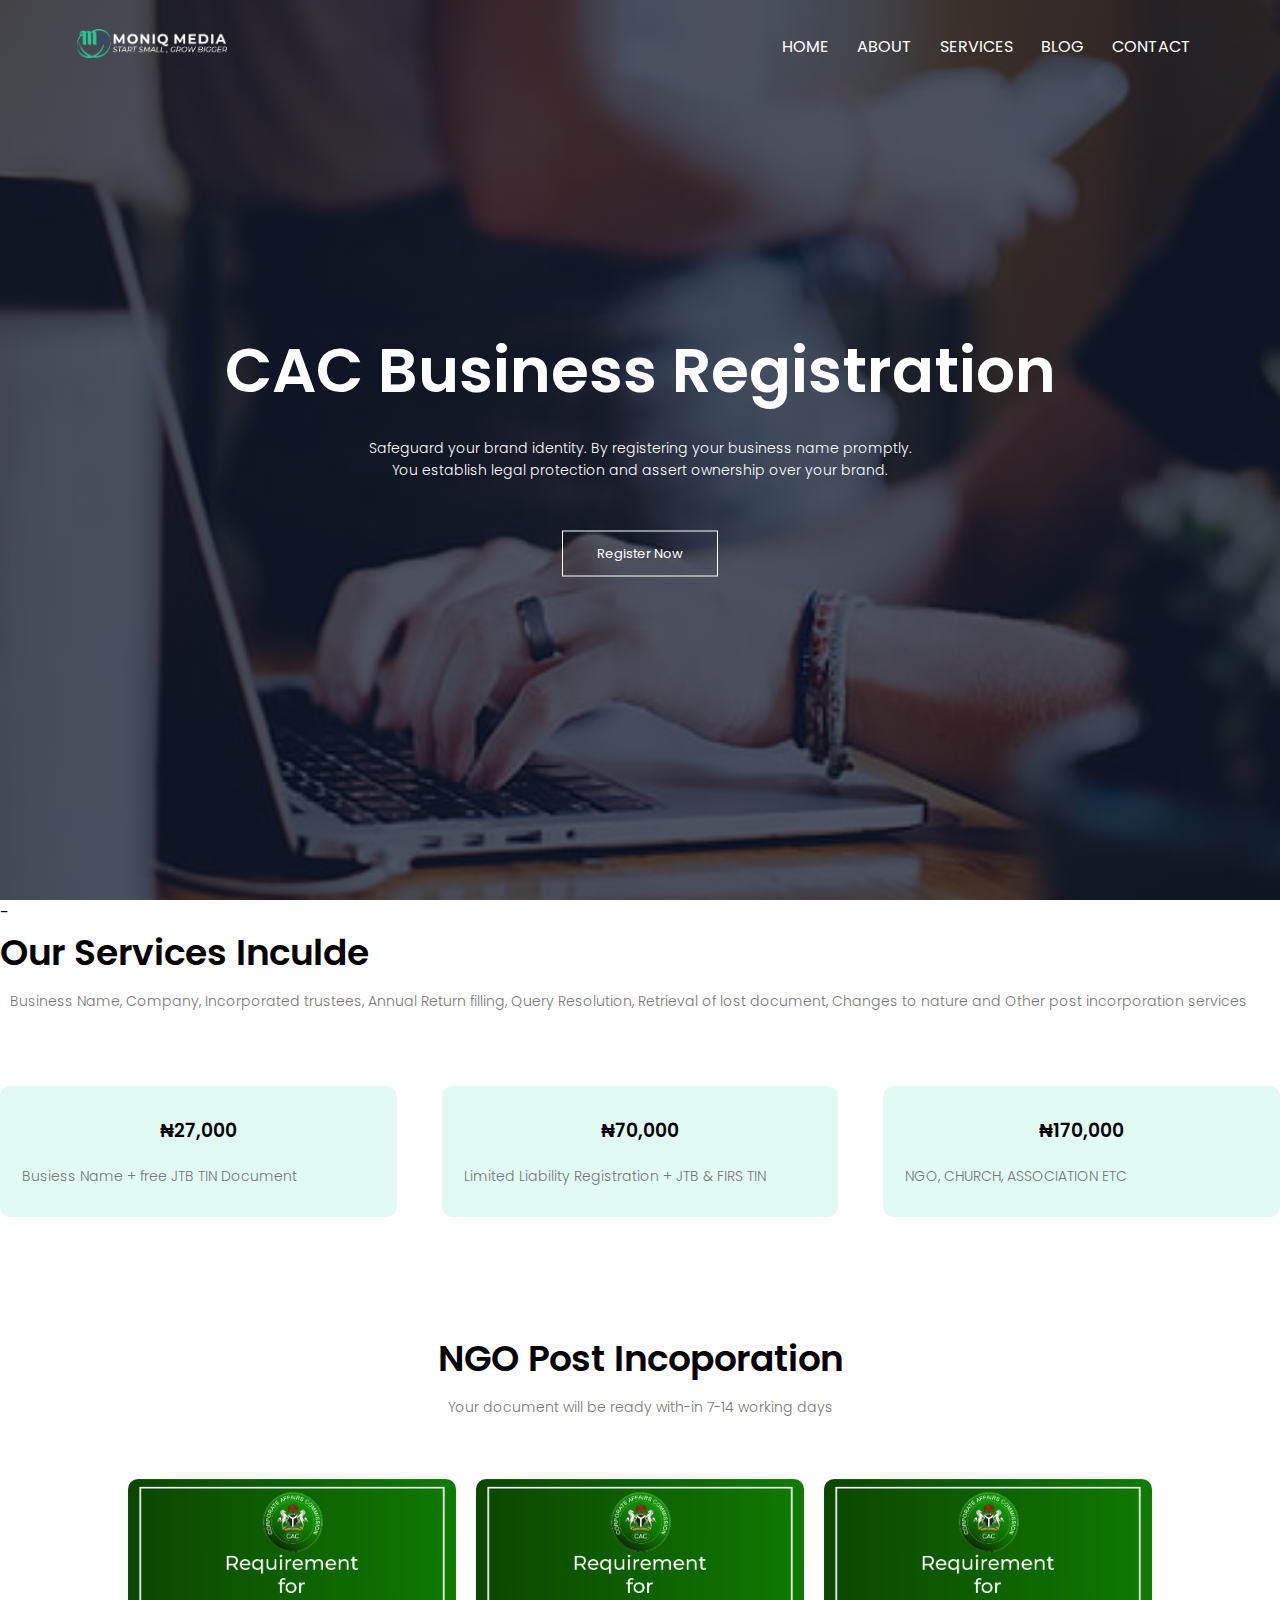
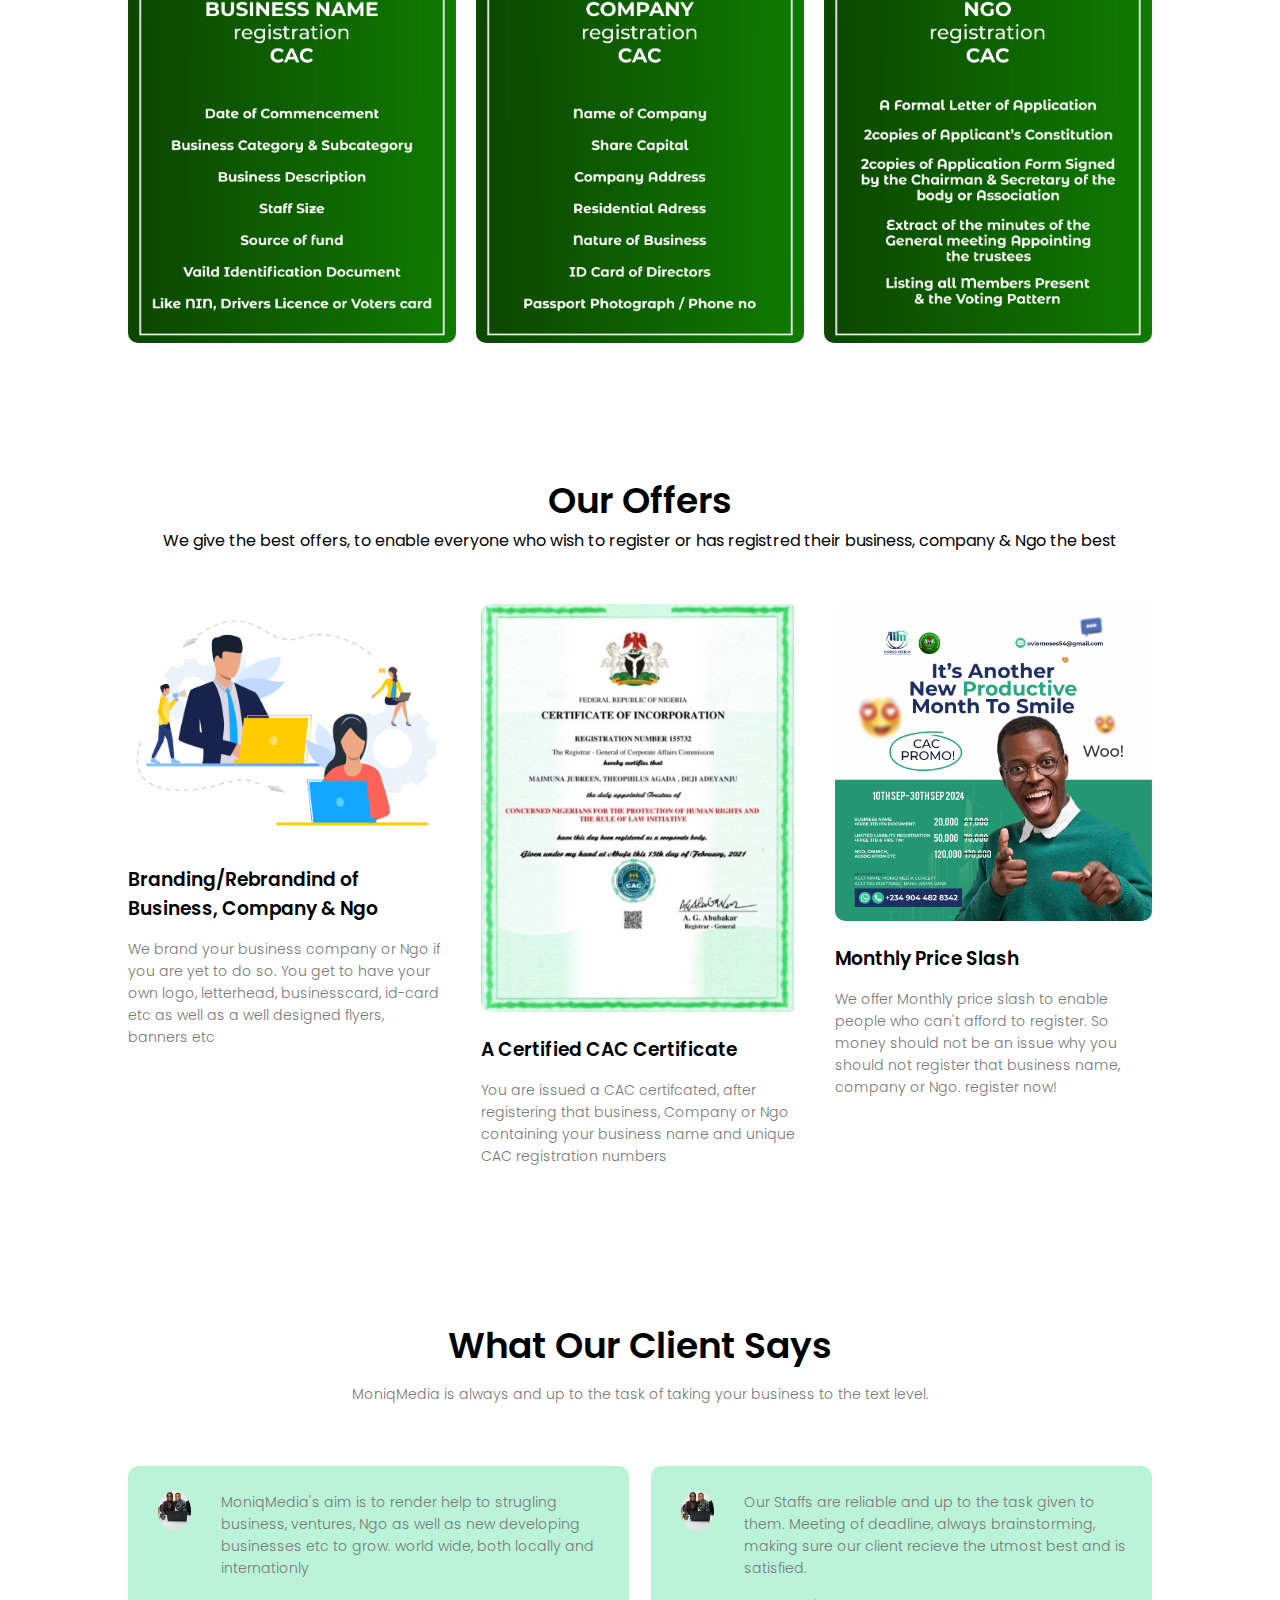
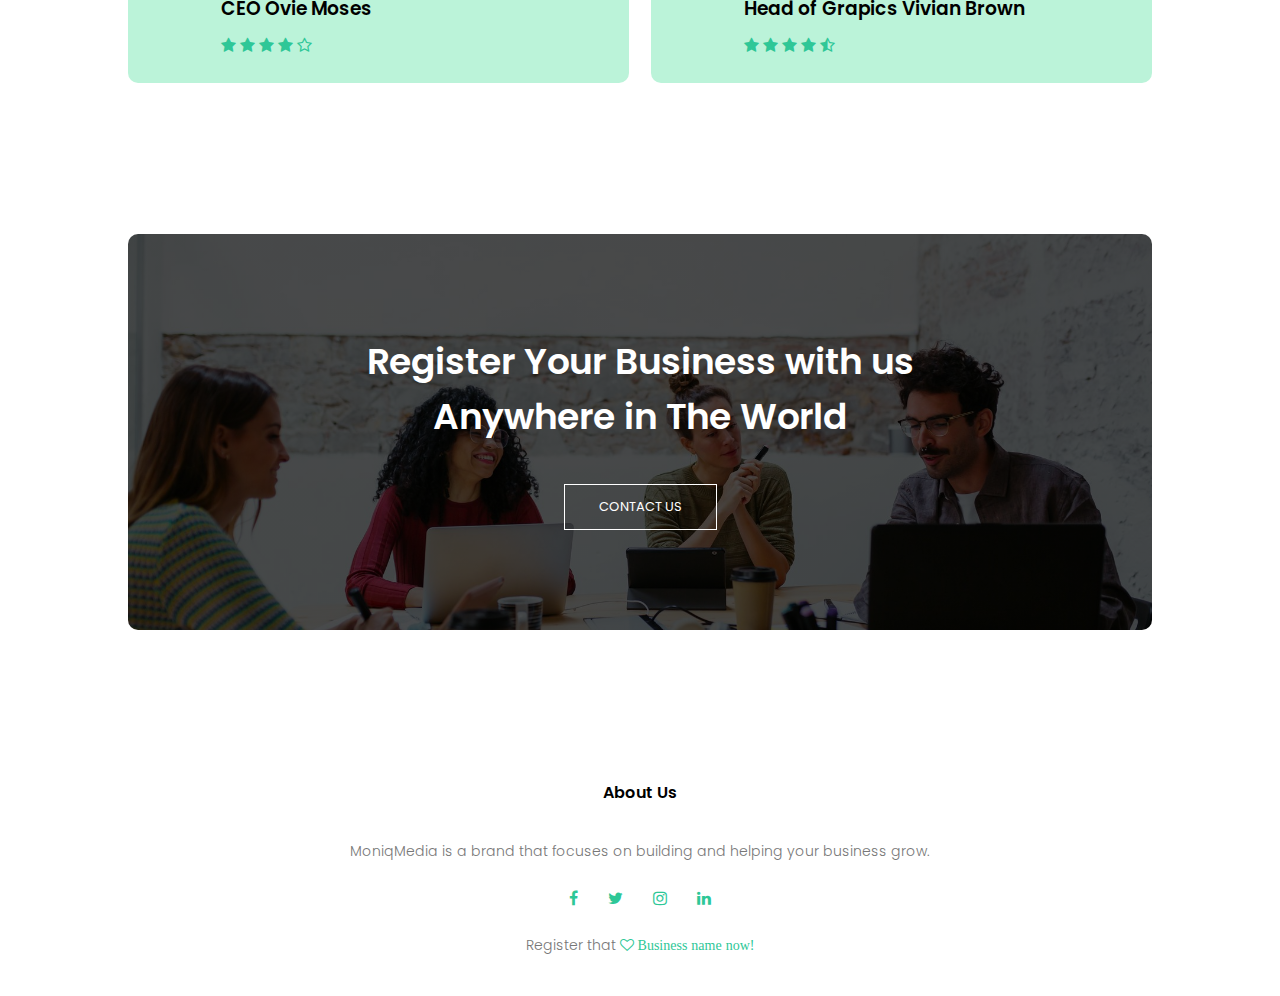
==== commit 799d5027: "Add files via upload" ====
--- a/index.html
+++ b/index.html
@@ -11,7 +11,7 @@
     <body>
         <section class="header">
             <nav>
-                <a href="Index.html"><img src="images/MONIM.png"></a>
+                <a href="index.html"><img src="images/MONIM.png"></a>
                 <div class="nav-links" id="navLinks">
                     
                     <i class="fa fa-times" onclick="hideMenu()"></i>
@@ -147,4 +147,52 @@
         </div>
     </div>
 
-</Section>+</Section>
+
+
+
+<!----- Call To Action ------>
+
+<section class="cta">
+    <h1>Register Your Business with us<br>Anywhere in The World</h1>
+    <a href="contact.html" class="hero-btn">CONTACT US</a>
+    
+
+</section>
+
+
+<!----- Footer ------>
+
+<section class="footer">
+    <h4>About Us</h4>
+    <p>MoniqMedia is a brand that focuses on building and helping your business grow.</p>
+    <div class="icons">
+
+        <i class="fa fa-facebook"></i>
+        <i class="fa fa-twitter"></i>
+        <i class="fa fa-instagram"></i>
+        <i class="fa fa-linkedin"></i>
+    </div>
+    <p>Register that <i class="fa fa-heart-o"> Business name now!</i></p>
+
+</section>
+
+
+
+
+
+        <!-----JavaScrip for Toggle Menu------>
+        <script>
+
+            var navLinks = document.getElementById("navLinks");
+            function showMenu(){
+                navLinks.style.right = "0";
+            }
+            function hideMenu(){
+                navLinks.style.right = "-200px";
+            }
+
+        </script>
+
+    </body>
+</html>--- a/style.css
+++ b/style.css
@@ -115,8 +115,8 @@
     }
 }
 
-/*-----Services-----*/
-.Services{
+/*-----services-----*/
+.services{
     width: 80%;
     margin: auto;
     text-align: center;
